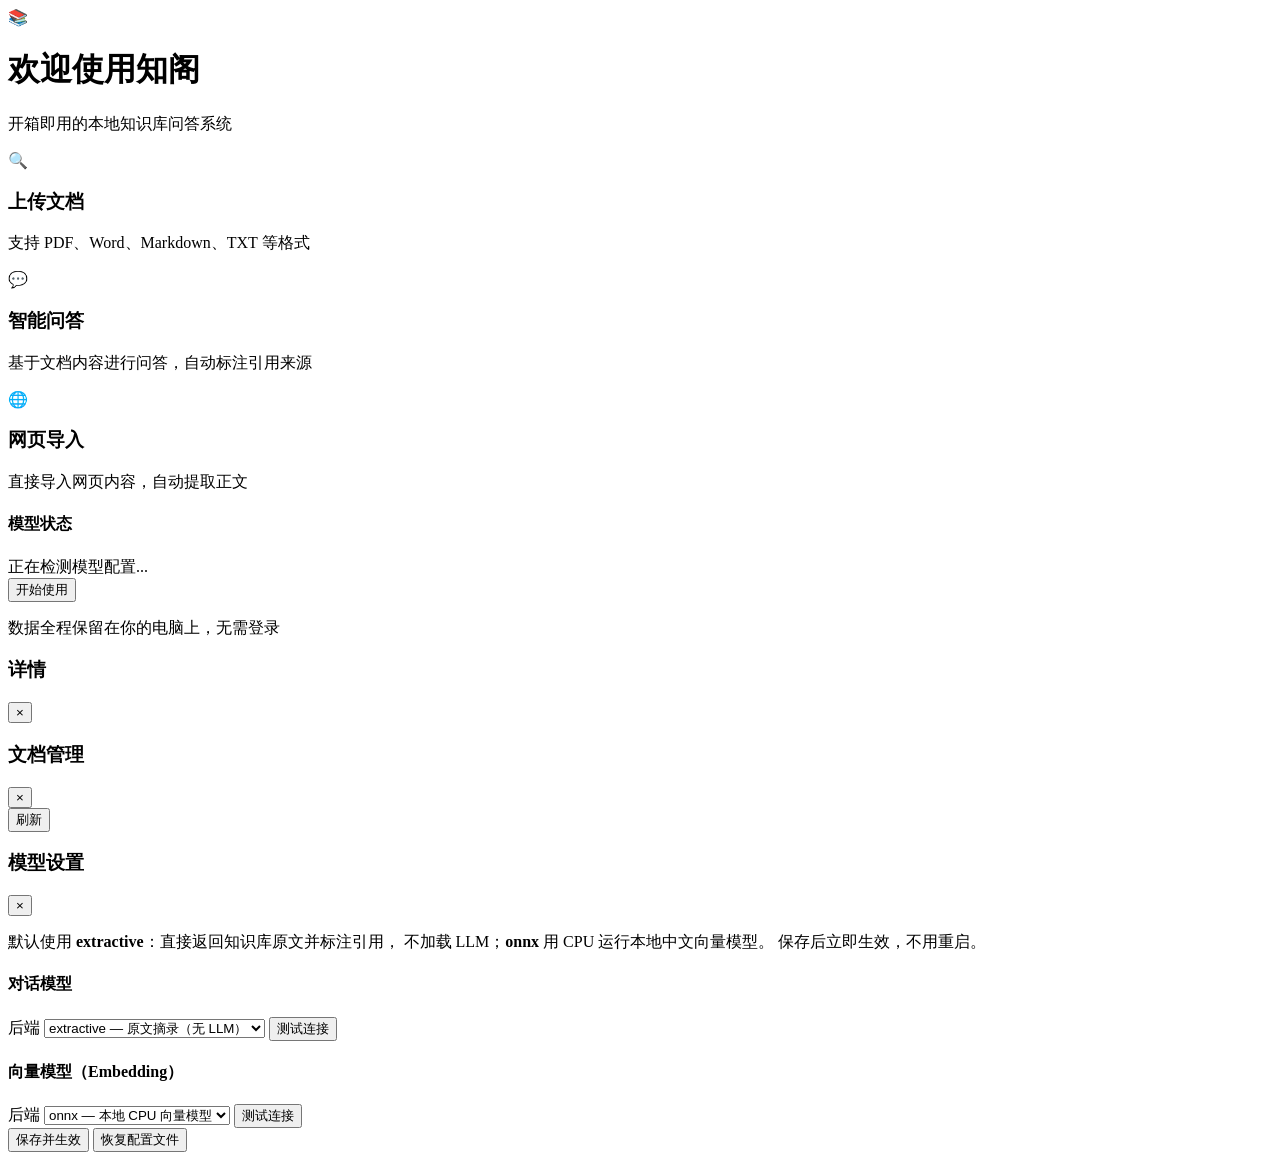
==== ui/web/index.html @ 2366ec24 "feat(ui): 顶部新增直连 LLM 开关，支持一键切换通用问答与本地知识库" ====
<!DOCTYPE html>
<html lang="zh-CN">
<head>
    <meta charset="UTF-8">
    <meta name="viewport" content="width=device-width, initial-scale=1.0">
    <title>知阁 · 本地知识库</title>
    <link rel="stylesheet" href="/css/main.css">
    <link rel="stylesheet" href="/css/shell.css">
</head>
<body>
    <div id="alert-container"></div>

    <!-- ============ 首次使用引导（仅首次显示）============ -->
    <div id="welcome-overlay" class="modal">
        <div class="modal-content welcome-modal">
            <div class="welcome-header">
                <div class="welcome-logo">📚</div>
                <h1>欢迎使用知阁</h1>
                <p class="welcome-subtitle">开箱即用的本地知识库问答系统</p>
            </div>
            
            <div class="welcome-body">
                <div class="welcome-step">
                    <div class="step-icon">🔍</div>
                    <div class="step-content">
                        <h3>上传文档</h3>
                        <p>支持 PDF、Word、Markdown、TXT 等格式</p>
                    </div>
                </div>
                <div class="welcome-step">
                    <div class="step-icon">💬</div>
                    <div class="step-content">
                        <h3>智能问答</h3>
                        <p>基于文档内容进行问答，自动标注引用来源</p>
                    </div>
                </div>
                <div class="welcome-step">
                    <div class="step-icon">🌐</div>
                    <div class="step-content">
                        <h3>网页导入</h3>
                        <p>直接导入网页内容，自动提取正文</p>
                    </div>
                </div>
                
                <div class="welcome-model-status" id="model-status-box">
                    <h4>模型状态</h4>
                    <div id="model-status-content">
                        <span class="checking">正在检测模型配置...</span>
                    </div>
                </div>
            </div>
            
            <div class="welcome-footer">
                <button id="welcome-start" class="btn btn-primary btn-block" type="button">
                    开始使用
                </button>
                <p class="welcome-hint">数据全程保留在你的电脑上，无需登录</p>
            </div>
        </div>
    </div>

    <!-- ============ 主界面 ============ -->
    <div class="app-layout" id="app-layout" hidden>
        <!-- 侧边栏 -->
        <aside class="sidebar">
            <div class="sidebar-brand">📚 <span>知阁</span></div>

            <section class="sidebar-section">
                <div class="section-head">
                    <span>知识库</span>
                    <button id="new-kb-btn" class="icon-btn" title="新建知识库" type="button">＋</button>
                </div>
                <ul id="kb-list" class="list"></ul>
            </section>

            <section class="sidebar-section grow">
                <div class="section-head">
                    <span>会话</span>
                    <button id="new-session-btn" class="icon-btn" title="新建会话" type="button">＋</button>
                </div>
                <ul id="session-list" class="list"></ul>
            </section>

            <div class="sidebar-foot">
                <button id="upload-btn" class="btn btn-secondary btn-block" type="button">上传文档</button>
                <button id="url-btn" class="btn btn-secondary btn-block" type="button">导入网页</button>
                <button id="docs-btn" class="btn btn-secondary btn-block" type="button">文档管理</button>
                <button id="settings-btn" class="btn btn-secondary btn-block" type="button">模型设置</button>
                <button id="guide-btn" class="btn btn-ghost btn-block" type="button">使用指南</button>
            </div>
        </aside>

        <!-- 主区 -->
        <main class="main">
            <header class="topbar">
                <div class="topbar-title">
                    <strong id="current-kb-name">默认知识库</strong>
                    <span id="kb-meta" class="muted small"></span>
                </div>
                <div class="topbar-actions">
                    <label class="direct-toggle" id="direct-toggle-label"
                           title="开启：直接调用大模型通用问答（跳过本地知识库检索）；关闭：本地知识库 RAG">
                        <input type="checkbox" id="direct-toggle">
                        <span class="direct-toggle-text">直连 LLM</span>
                    </label>
                    <span id="status" class="status">连接中…</span>
                </div>
            </header>

            <div id="messages" class="messages">
                <div class="empty-state" id="welcome-state">
                    <div class="icon">💬</div>
                    <p>向当前知识库提问</p>
                    <p class="muted small">在左侧切换知识库与会话；先上传文档或导入网页</p>
                </div>
            </div>

            <div class="composer">
                <input type="text" id="chat-input" placeholder="输入你的问题…" autocomplete="off">
                <button id="send-btn" class="btn btn-primary" type="button">发送</button>
            </div>
        </main>
    </div>

    <!-- 隐藏的文件选择（上传到当前知识库） -->
    <input type="file" id="file-input" multiple hidden
           accept=".pdf,.docx,.pptx,.xlsx,.csv,.html,.md,.markdown,.txt">

    <!-- 通用弹窗 -->
    <div id="modal" class="modal">
        <div class="modal-content">
            <div class="modal-header">
                <h3 id="modal-title">详情</h3>
                <button class="modal-close" type="button">&times;</button>
            </div>
            <div id="modal-body" class="modal-body"></div>
        </div>
    </div>

    <!-- 文档管理弹窗（预览 / 分块编辑） -->
    <div id="docs-modal" class="modal">
        <div class="modal-content modal-wide">
            <div class="modal-header">
                <h3>文档管理</h3>
                <button class="modal-close" type="button">&times;</button>
            </div>
            <div class="modal-body docs-body">
                <div class="docs-toolbar">
                    <span id="docs-kb-name" class="muted small"></span>
                    <button id="docs-refresh" class="btn btn-secondary btn-sm" type="button">刷新</button>
                    <button id="docs-back" class="btn btn-ghost btn-sm" type="button" hidden>← 返回文档列表</button>
                </div>
                <div id="docs-content" class="docs-content"></div>
            </div>
        </div>
    </div>

    <!-- 模型设置弹窗 -->
    <div id="settings-modal" class="modal">
        <div class="modal-content modal-wide">
            <div class="modal-header">
                <h3>模型设置</h3>
                <button class="modal-close" type="button">&times;</button>
            </div>
            <div class="modal-body">
                <p class="muted small settings-hint">
                    默认使用 <b>extractive</b>：直接返回知识库原文并标注引用，
                    不加载 LLM；<b>onnx</b> 用 CPU 运行本地中文向量模型。
                    保存后立即生效，不用重启。
                </p>

                <h4 class="form-title">对话模型</h4>
                <label class="form-label" for="llm-backend">后端</label>
                <select id="llm-backend" class="form-control">
                    <option value="extractive">extractive — 原文摘录（无 LLM）</option>
                    <option value="local">local — 本机权重</option>
                    <option value="ollama">ollama — 本机 Ollama</option>
                    <option value="openai">openai — 兼容 API</option>
                </select>
                <div id="llm-remote" class="remote-fields" hidden>
                    <label class="form-label" for="llm-base-url">base_url</label>
                    <input id="llm-base-url" class="form-control"
                           placeholder="http://localhost:11434/v1">
                    <label class="form-label" for="llm-model">模型名</label>
                    <input id="llm-model" class="form-control" placeholder="qwen3:4b-instruct-2507-q4_K_M / deepseek-chat">
                    <label class="form-label" for="llm-api-key">API Key</label>
                    <input id="llm-api-key" class="form-control" placeholder="本地服务可留空">
                </div>
                <button id="llm-test" class="btn btn-secondary btn-sm" type="button">测试连接</button>

                <h4 class="form-title">向量模型（Embedding）</h4>
                <label class="form-label" for="emb-backend">后端</label>
                <select id="emb-backend" class="form-control">
                    <option value="onnx">onnx — 本地 CPU 向量模型</option>
                    <option value="local">local — 本机权重</option>
                    <option value="ollama">ollama — 本机 Ollama</option>
                    <option value="openai">openai — 兼容 API</option>
                </select>
                <div id="emb-remote" class="remote-fields" hidden>
                    <label class="form-label" for="emb-base-url">base_url</label>
                    <input id="emb-base-url" class="form-control" placeholder="http://localhost:11434/v1">
                    <label class="form-label" for="emb-model">模型名</label>
                    <input id="emb-model" class="form-control" placeholder="nomic-embed-text / bge-m3">
                    <label class="form-label" for="emb-api-key">API Key</label>
                    <input id="emb-api-key" class="form-control" placeholder="本地服务可留空">
                </div>
                <button id="emb-test" class="btn btn-secondary btn-sm" type="button">测试连接</button>

                <div id="settings-result" class="settings-result"></div>

                <div class="form-actions">
                    <button id="settings-save" class="btn btn-primary" type="button">保存并生效</button>
                    <button id="settings-reset" class="btn btn-ghost" type="button">恢复配置文件</button>
                </div>
            </div>
        </div>
    </div>

    <script src="/js/app.js"></script>
</body>
</html>
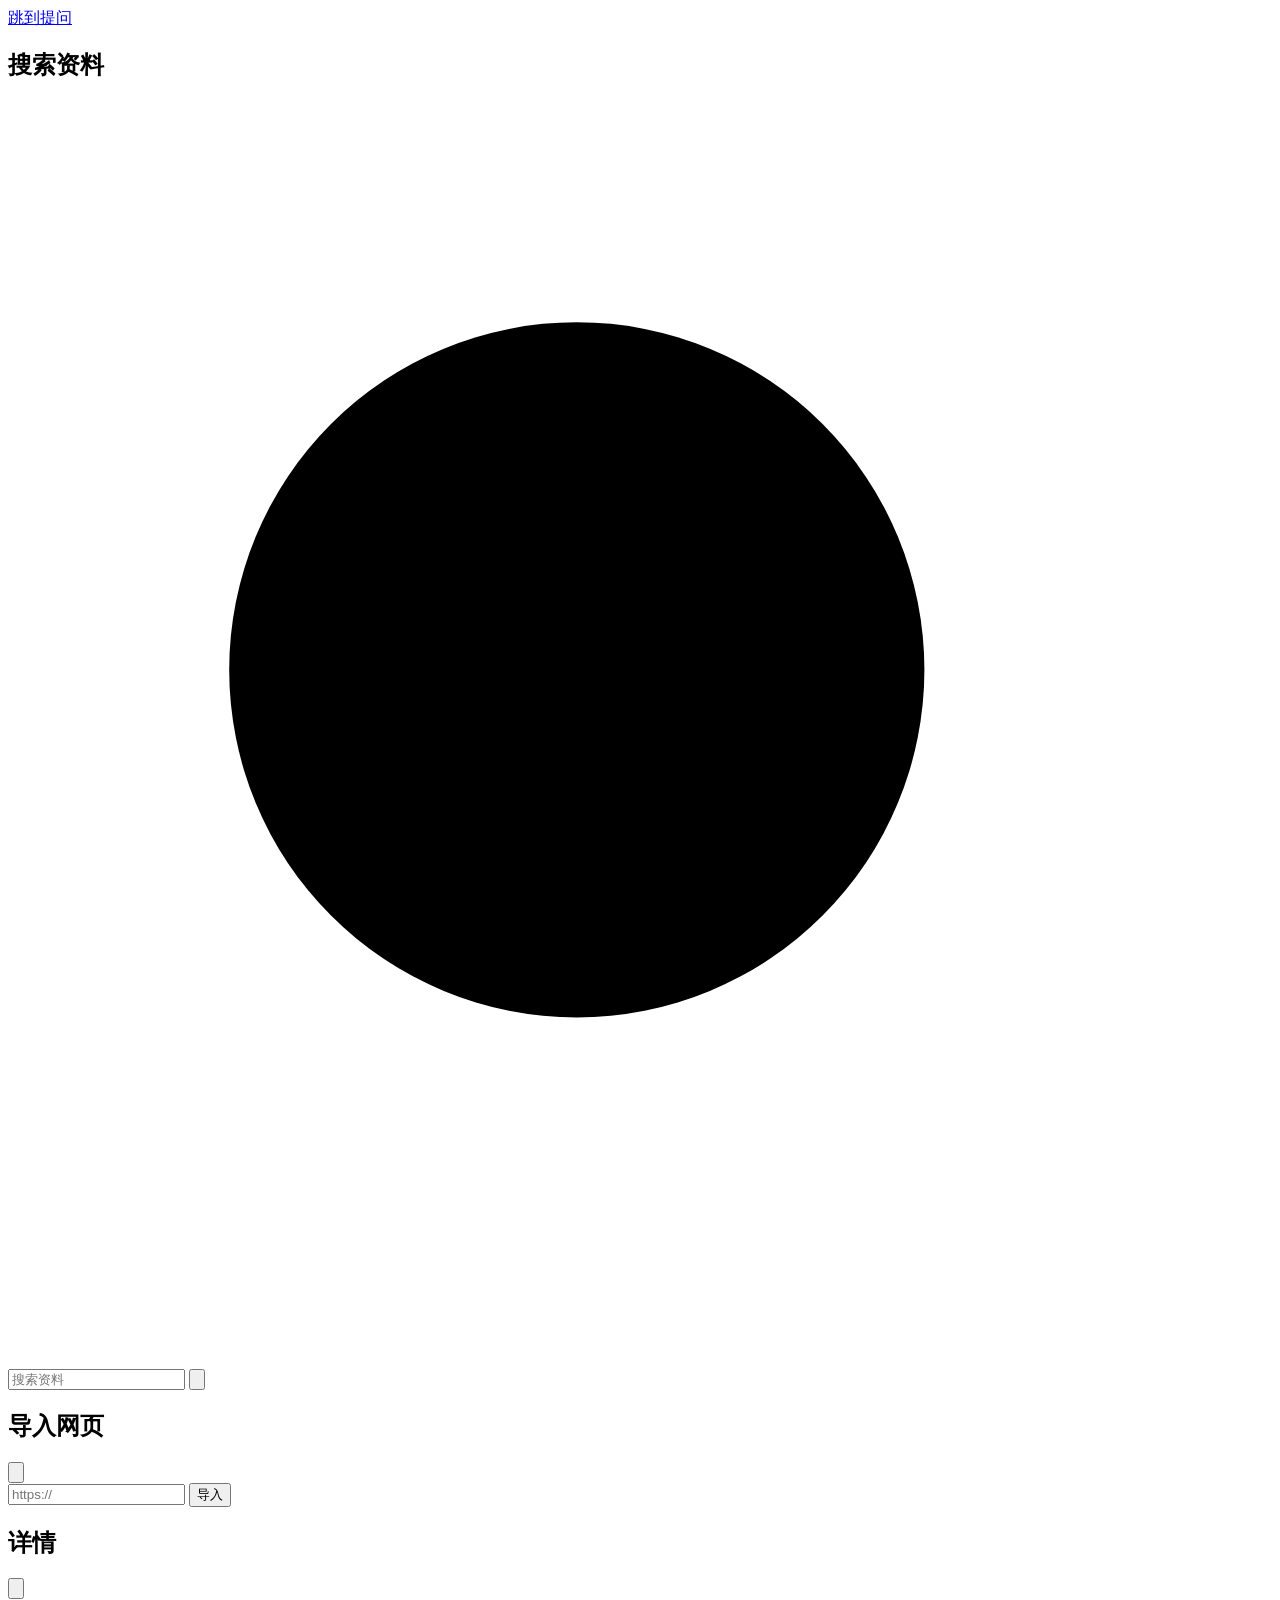
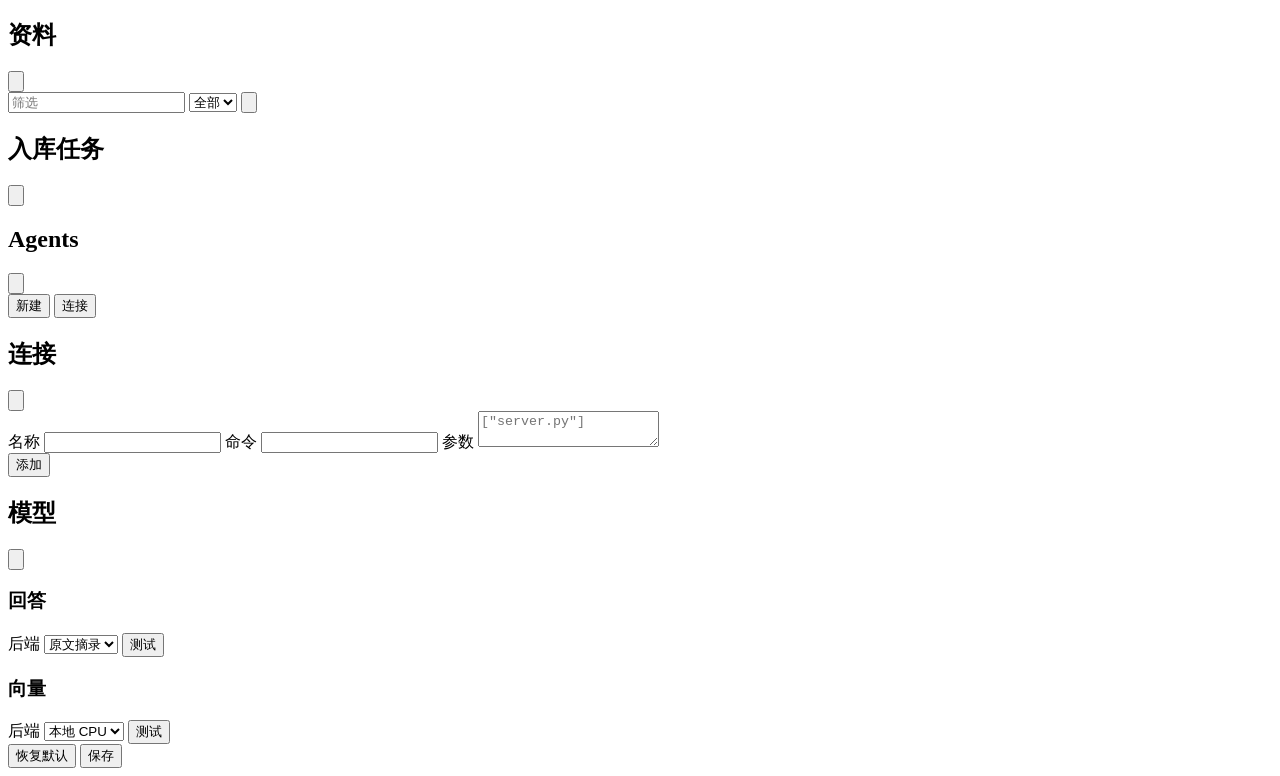
==== commit 11cf41f5: "feat(web): 重构简洁工作台并接入引用与智能体" ====
--- a/ui/web/index.html
+++ b/ui/web/index.html
@@ -3,219 +3,369 @@
 <head>
     <meta charset="UTF-8">
     <meta name="viewport" content="width=device-width, initial-scale=1.0">
-    <title>知阁 · 本地知识库</title>
+    <meta name="color-scheme" content="light dark">
+    <title>知阁</title>
     <link rel="stylesheet" href="/css/main.css">
-    <link rel="stylesheet" href="/css/shell.css">
+    <link rel="stylesheet" href="/css/shell.css?v=20261120-6">
 </head>
 <body>
-    <div id="alert-container"></div>
-
-    <!-- ============ 首次使用引导（仅首次显示）============ -->
-    <div id="welcome-overlay" class="modal">
-        <div class="modal-content welcome-modal">
-            <div class="welcome-header">
-                <div class="welcome-logo">📚</div>
-                <h1>欢迎使用知阁</h1>
-                <p class="welcome-subtitle">开箱即用的本地知识库问答系统</p>
-            </div>
-            
-            <div class="welcome-body">
-                <div class="welcome-step">
-                    <div class="step-icon">🔍</div>
-                    <div class="step-content">
-                        <h3>上传文档</h3>
-                        <p>支持 PDF、Word、Markdown、TXT 等格式</p>
-                    </div>
-                </div>
-                <div class="welcome-step">
-                    <div class="step-icon">💬</div>
-                    <div class="step-content">
-                        <h3>智能问答</h3>
-                        <p>基于文档内容进行问答，自动标注引用来源</p>
-                    </div>
-                </div>
-                <div class="welcome-step">
-                    <div class="step-icon">🌐</div>
-                    <div class="step-content">
-                        <h3>网页导入</h3>
-                        <p>直接导入网页内容，自动提取正文</p>
-                    </div>
-                </div>
-                
-                <div class="welcome-model-status" id="model-status-box">
-                    <h4>模型状态</h4>
-                    <div id="model-status-content">
-                        <span class="checking">正在检测模型配置...</span>
-                    </div>
-                </div>
-            </div>
-            
-            <div class="welcome-footer">
-                <button id="welcome-start" class="btn btn-primary btn-block" type="button">
-                    开始使用
-                </button>
-                <p class="welcome-hint">数据全程保留在你的电脑上，无需登录</p>
-            </div>
-        </div>
-    </div>
-
-    <!-- ============ 主界面 ============ -->
+    <a class="skip-link" href="#chat-input">跳到提问</a>
+    <div id="alert-container" role="status" aria-live="polite"></div>
+
     <div class="app-layout" id="app-layout" hidden>
-        <!-- 侧边栏 -->
-        <aside class="sidebar">
-            <div class="sidebar-brand">📚 <span>知阁</span></div>
-
-            <section class="sidebar-section">
-                <div class="section-head">
-                    <span>知识库</span>
-                    <button id="new-kb-btn" class="icon-btn" title="新建知识库" type="button">＋</button>
-                </div>
-                <ul id="kb-list" class="list"></ul>
-            </section>
-
-            <section class="sidebar-section grow">
-                <div class="section-head">
-                    <span>会话</span>
-                    <button id="new-session-btn" class="icon-btn" title="新建会话" type="button">＋</button>
-                </div>
-                <ul id="session-list" class="list"></ul>
-            </section>
+        <button class="sidebar-backdrop" id="sidebar-backdrop" type="button" aria-label="关闭导航"></button>
+
+        <aside class="sidebar" id="sidebar" aria-label="主要导航">
+            <div class="sidebar-head">
+                <a class="brand" href="/" aria-label="知阁">知阁</a>
+                <button class="icon-button sidebar-close" id="sidebar-close" type="button" aria-label="关闭导航">
+                    <svg viewBox="0 0 20 20" aria-hidden="true"><path d="m5 5 10 10M15 5 5 15"/></svg>
+                </button>
+            </div>
+
+            <div class="sidebar-primary">
+                <button class="new-chat-button" id="new-session-btn" type="button">
+                    <svg viewBox="0 0 20 20" aria-hidden="true"><path d="M10 4v12M4 10h12"/></svg>
+                    <span>新对话</span>
+                </button>
+                <button class="search-button" id="search-btn" type="button" aria-keyshortcuts="Control+K Meta+K">
+                    <svg viewBox="0 0 20 20" aria-hidden="true"><circle cx="9" cy="9" r="5.5"/><path d="m13 13 4 4"/></svg>
+                    <span>搜索</span>
+                    <kbd>⌘ K</kbd>
+                </button>
+            </div>
+
+            <div class="sidebar-scroll">
+                <section class="sidebar-section knowledge-section">
+                    <div class="section-head">
+                        <h2>知识库</h2>
+                        <button id="new-kb-btn" class="section-action" type="button" aria-label="新建知识库">
+                            <svg viewBox="0 0 20 20" aria-hidden="true"><path d="M10 4v12M4 10h12"/></svg>
+                        </button>
+                    </div>
+                    <ul id="kb-list" class="list"></ul>
+                </section>
+
+                <section class="sidebar-section sessions-section">
+                    <div class="section-head"><h2>对话</h2></div>
+                    <ul id="session-list" class="list"></ul>
+                </section>
+            </div>
+
+            <div class="sidebar-actions">
+                <button id="upload-btn" class="utility-button" type="button">
+                    <svg viewBox="0 0 20 20" aria-hidden="true"><path d="M10 13V3m0 0L6.5 6.5M10 3l3.5 3.5M4 12v4h12v-4"/></svg>
+                    <span>添加文档</span>
+                </button>
+                <button id="url-btn" class="utility-button" type="button">
+                    <svg viewBox="0 0 20 20" aria-hidden="true"><path d="M8.2 11.8a3.2 3.2 0 0 0 4.5 0l2-2a3.2 3.2 0 0 0-4.5-4.5l-1 1M11.8 8.2a3.2 3.2 0 0 0-4.5 0l-2 2a3.2 3.2 0 0 0 4.5 4.5l1-1"/></svg>
+                    <span>导入网页</span>
+                </button>
+            </div>
 
             <div class="sidebar-foot">
-                <button id="upload-btn" class="btn btn-secondary btn-block" type="button">上传文档</button>
-                <button id="url-btn" class="btn btn-secondary btn-block" type="button">导入网页</button>
-                <button id="docs-btn" class="btn btn-secondary btn-block" type="button">文档管理</button>
-                <button id="settings-btn" class="btn btn-secondary btn-block" type="button">模型设置</button>
-                <button id="guide-btn" class="btn btn-ghost btn-block" type="button">使用指南</button>
+                <button id="tasks-btn" class="icon-button" type="button" aria-label="入库任务" title="入库任务">
+                    <svg viewBox="0 0 20 20" aria-hidden="true"><circle cx="10" cy="10" r="7"/><path d="M10 6v4l2.6 1.7"/></svg>
+                </button>
+                <button id="docs-btn" class="icon-button" type="button" aria-label="资料" title="资料">
+                    <svg viewBox="0 0 20 20" aria-hidden="true"><path d="M5 3h7l3 3v11H5z"/><path d="M12 3v4h4M8 10h4M8 13h4"/></svg>
+                </button>
+                <span id="status" class="status" aria-live="polite">连接中</span>
+                <button id="settings-btn" class="icon-button" type="button" aria-label="模型设置" title="模型设置">
+                    <svg viewBox="0 0 20 20" aria-hidden="true"><circle cx="10" cy="10" r="2.5"/><path d="M8.7 3.6h2.6l.4 2a5.5 5.5 0 0 1 1.1.6l1.9-.9 1.3 2.2-1.5 1.4a5.7 5.7 0 0 1 0 1.3l1.5 1.4-1.3 2.2-1.9-.9a5.5 5.5 0 0 1-1.1.6l-.4 2H8.7l-.4-2a5.5 5.5 0 0 1-1.1-.6l-1.9.9L4 12.6l1.5-1.4a5.7 5.7 0 0 1 0-1.3L4 8.5l1.3-2.2 1.9.9a5.5 5.5 0 0 1 1.1-.6z"/></svg>
+                </button>
             </div>
         </aside>
 
-        <!-- 主区 -->
         <main class="main">
             <header class="topbar">
+                <button class="icon-button sidebar-open" id="sidebar-open" type="button" aria-label="打开导航">
+                    <svg viewBox="0 0 20 20" aria-hidden="true"><path d="M3 5h14M3 10h14M3 15h14"/></svg>
+                </button>
                 <div class="topbar-title">
-                    <strong id="current-kb-name">默认知识库</strong>
-                    <span id="kb-meta" class="muted small"></span>
+                    <h1 id="current-kb-name">知识库</h1>
+                    <span id="kb-meta"></span>
                 </div>
                 <div class="topbar-actions">
-                    <label class="direct-toggle" id="direct-toggle-label"
-                           title="开启：直接调用大模型通用问答（跳过本地知识库检索）；关闭：本地知识库 RAG">
-                        <input type="checkbox" id="direct-toggle">
-                        <span class="direct-toggle-text">直连 LLM</span>
-                    </label>
-                    <span id="status" class="status">连接中…</span>
+                    <button id="export-btn" class="icon-button" type="button" aria-label="导出对话" title="导出对话" disabled>
+                        <svg viewBox="0 0 20 20" aria-hidden="true"><path d="M10 3v9m0 0 3.5-3.5M10 12 6.5 8.5M4 15h12"/></svg>
+                    </button>
+                    <div class="mode-control">
+                        <button id="mode-btn" class="mode-button" type="button" aria-haspopup="menu" aria-expanded="false" aria-controls="mode-menu">
+                            <span id="mode-label">知识库</span>
+                            <svg viewBox="0 0 20 20" aria-hidden="true"><path d="m6 8 4 4 4-4"/></svg>
+                        </button>
+                        <div id="mode-menu" class="mode-menu" role="menu" hidden>
+                            <button type="button" role="menuitemradio" aria-checked="true" data-mode="knowledge">知识库</button>
+                            <button type="button" role="menuitemradio" aria-checked="false" data-mode="direct">模型</button>
+                            <button type="button" role="menuitemradio" aria-checked="false" data-mode="agent">Agents</button>
+                        </div>
+                    </div>
                 </div>
             </header>
 
-            <div id="messages" class="messages">
+            <section id="messages" class="messages" aria-label="对话内容" aria-live="polite">
                 <div class="empty-state" id="welcome-state">
-                    <div class="icon">💬</div>
-                    <p>向当前知识库提问</p>
-                    <p class="muted small">在左侧切换知识库与会话；先上传文档或导入网页</p>
-                </div>
-            </div>
-
-            <div class="composer">
-                <input type="text" id="chat-input" placeholder="输入你的问题…" autocomplete="off">
-                <button id="send-btn" class="btn btn-primary" type="button">发送</button>
-            </div>
+                    <h2>开始提问</h2>
+                    <div class="empty-actions">
+                        <button type="button" data-upload>
+                            <svg viewBox="0 0 20 20" aria-hidden="true"><path d="M10 13V3m0 0L6.5 6.5M10 3l3.5 3.5M4 12v4h12v-4"/></svg>
+                            添加文档
+                        </button>
+                        <button type="button" data-import-url>
+                            <svg viewBox="0 0 20 20" aria-hidden="true"><path d="M8.2 11.8a3.2 3.2 0 0 0 4.5 0l2-2a3.2 3.2 0 0 0-4.5-4.5l-1 1M11.8 8.2a3.2 3.2 0 0 0-4.5 0l-2 2a3.2 3.2 0 0 0 4.5 4.5l1-1"/></svg>
+                            导入网页
+                        </button>
+                        <button type="button" data-search>
+                            <svg viewBox="0 0 20 20" aria-hidden="true"><circle cx="9" cy="9" r="5.5"/><path d="m13 13 4 4"/></svg>
+                            搜索资料
+                        </button>
+                    </div>
+                </div>
+            </section>
+
+            <aside id="citation-panel" class="citation-panel" aria-labelledby="citation-title" hidden>
+                <div class="citation-head">
+                    <div class="citation-heading">
+                        <h2 id="citation-title">引用</h2>
+                        <span id="citation-source" class="citation-source"></span>
+                    </div>
+                    <button id="citation-close" class="icon-button" type="button" aria-label="关闭引用">
+                        <svg viewBox="0 0 20 20" aria-hidden="true"><path d="m5 5 10 10M15 5 5 15"/></svg>
+                    </button>
+                </div>
+                <div id="citation-content" class="citation-content"></div>
+            </aside>
+
+            <div id="drop-overlay" class="drop-overlay" aria-hidden="true">
+                <svg viewBox="0 0 20 20" aria-hidden="true"><path d="M10 13V3m0 0L6.5 6.5M10 3l3.5 3.5M4 12v4h12v-4"/></svg>
+                <span>松手添加</span>
+            </div>
+
+            <footer class="composer-shell">
+                <div id="ingest-status" class="ingest-status" role="status" aria-live="polite" hidden>
+                    <span id="ingest-status-text"></span>
+                    <progress id="ingest-progress" max="100" value="0"></progress>
+                </div>
+                <form class="composer" id="composer">
+                    <button class="composer-action" type="button" data-upload aria-label="添加文档" title="添加文档">
+                        <svg viewBox="0 0 20 20" aria-hidden="true"><path d="M10 4v12M4 10h12"/></svg>
+                    </button>
+                    <textarea id="chat-input" rows="1" placeholder="提问" aria-label="提问"></textarea>
+                    <button id="send-btn" class="send-button" type="submit" aria-label="发送">
+                        <svg viewBox="0 0 20 20" aria-hidden="true"><path d="M4 10h11m-4-4 4 4-4 4"/></svg>
+                    </button>
+                    <button id="stop-btn" class="send-button stop-button" type="button" aria-label="停止" hidden>
+                        <svg viewBox="0 0 20 20" aria-hidden="true"><rect x="6" y="6" width="8" height="8" rx="1"/></svg>
+                    </button>
+                </form>
+            </footer>
         </main>
     </div>
 
-    <!-- 隐藏的文件选择（上传到当前知识库） -->
     <input type="file" id="file-input" multiple hidden
-           accept=".pdf,.docx,.pptx,.xlsx,.csv,.html,.md,.markdown,.txt">
-
-    <!-- 通用弹窗 -->
-    <div id="modal" class="modal">
+           accept=".pdf,.docx,.pptx,.xlsx,.csv,.html,.md,.markdown,.txt,.jpg,.jpeg,.png,.bmp,.tif,.tiff,.webp">
+
+    <div id="search-modal" class="modal command-modal" role="dialog" aria-modal="true" aria-labelledby="search-title">
+        <div class="modal-content command-content">
+            <h2 id="search-title" class="sr-only">搜索资料</h2>
+            <div class="command-input-row">
+                <svg viewBox="0 0 20 20" aria-hidden="true"><circle cx="9" cy="9" r="5.5"/><path d="m13 13 4 4"/></svg>
+                <input id="search-input" type="search" placeholder="搜索资料" autocomplete="off" aria-label="搜索资料">
+                <button class="modal-close icon-button" type="button" aria-label="关闭搜索">
+                    <svg viewBox="0 0 20 20" aria-hidden="true"><path d="m5 5 10 10M15 5 5 15"/></svg>
+                </button>
+            </div>
+            <div id="search-results" class="command-results" aria-live="polite"></div>
+        </div>
+    </div>
+
+    <div id="import-modal" class="modal" role="dialog" aria-modal="true" aria-labelledby="import-title">
+        <div class="modal-content compact-modal">
+            <div class="modal-header">
+                <h2 id="import-title">导入网页</h2>
+                <button class="modal-close icon-button" type="button" aria-label="关闭">
+                    <svg viewBox="0 0 20 20" aria-hidden="true"><path d="m5 5 10 10M15 5 5 15"/></svg>
+                </button>
+            </div>
+            <form id="import-form" class="stack-form">
+                <input id="import-url-input" class="form-control" type="url" inputmode="url" placeholder="https://" aria-label="网页地址" required>
+                <button id="import-url-submit" class="btn btn-primary" type="submit">导入</button>
+            </form>
+        </div>
+    </div>
+
+    <div id="modal" class="modal" role="dialog" aria-modal="true" aria-labelledby="modal-title">
         <div class="modal-content">
             <div class="modal-header">
-                <h3 id="modal-title">详情</h3>
-                <button class="modal-close" type="button">&times;</button>
+                <h2 id="modal-title">详情</h2>
+                <button class="modal-close icon-button" type="button" aria-label="关闭">
+                    <svg viewBox="0 0 20 20" aria-hidden="true"><path d="m5 5 10 10M15 5 5 15"/></svg>
+                </button>
             </div>
             <div id="modal-body" class="modal-body"></div>
         </div>
     </div>
 
-    <!-- 文档管理弹窗（预览 / 分块编辑） -->
-    <div id="docs-modal" class="modal">
+    <div id="docs-modal" class="modal" role="dialog" aria-modal="true" aria-labelledby="docs-title">
+        <div class="modal-content modal-wide docs-modal-content">
+            <div class="modal-header">
+                <div>
+                    <h2 id="docs-title">资料</h2>
+                    <span id="docs-kb-name" class="modal-subtitle"></span>
+                </div>
+                <button class="modal-close icon-button" type="button" aria-label="关闭">
+                    <svg viewBox="0 0 20 20" aria-hidden="true"><path d="m5 5 10 10M15 5 5 15"/></svg>
+                </button>
+            </div>
+            <div class="docs-toolbar">
+                <input id="docs-filter" class="form-control" type="search" placeholder="筛选" aria-label="筛选资料">
+                <select id="docs-source-filter" class="form-control docs-source-filter" aria-label="来源类型">
+                    <option value="">全部</option>
+                    <option value="file">文件</option>
+                    <option value="web">网页</option>
+                </select>
+                <button id="docs-back" class="btn btn-ghost btn-sm" type="button" hidden>返回</button>
+                <button id="docs-refresh" class="icon-button" type="button" aria-label="刷新资料" title="刷新">
+                    <svg viewBox="0 0 20 20" aria-hidden="true"><path d="M16 10a6 6 0 1 1-1.8-4.2M16 3v4h-4"/></svg>
+                </button>
+            </div>
+            <div id="docs-content" class="docs-content"></div>
+        </div>
+    </div>
+
+    <div id="tasks-modal" class="modal" role="dialog" aria-modal="true" aria-labelledby="tasks-title">
+        <div class="modal-content modal-wide tasks-modal-content">
+            <div class="modal-header">
+                <h2 id="tasks-title">入库任务</h2>
+                <button class="modal-close icon-button" type="button" aria-label="关闭">
+                    <svg viewBox="0 0 20 20" aria-hidden="true"><path d="m5 5 10 10M15 5 5 15"/></svg>
+                </button>
+            </div>
+            <div id="tasks-content" class="tasks-content" aria-live="polite"></div>
+        </div>
+    </div>
+
+    <div id="agents-modal" class="modal" role="dialog" aria-modal="true" aria-labelledby="agents-title">
+        <div class="modal-content modal-wide agents-modal-content">
+            <div class="modal-header">
+                <h2 id="agents-title">Agents</h2>
+                <button class="modal-close icon-button" type="button" aria-label="关闭">
+                    <svg viewBox="0 0 20 20" aria-hidden="true"><path d="m5 5 10 10M15 5 5 15"/></svg>
+                </button>
+            </div>
+            <div id="agents-list-view">
+                <div class="agents-toolbar">
+                    <button id="agent-new" class="btn btn-primary btn-sm" type="button">新建</button>
+                    <button id="mcp-open" class="btn btn-ghost btn-sm" type="button">连接</button>
+                </div>
+                <div id="agents-list" class="agents-list" aria-live="polite"></div>
+            </div>
+            <form id="agent-form" class="stack-form agent-form" hidden>
+                <input id="agent-id" type="hidden">
+                <label class="form-label" for="agent-name">名称</label>
+                <input id="agent-name" class="form-control" maxlength="80" required>
+                <label class="form-label" for="agent-kb">知识库</label>
+                <select id="agent-kb" class="form-control" required></select>
+                <label class="form-label" for="agent-instructions">工作说明</label>
+                <textarea id="agent-instructions" class="form-control" rows="4" maxlength="4000"></textarea>
+                <fieldset class="agent-tools-fieldset">
+                    <legend>工具</legend>
+                    <div id="agent-tools" class="agent-tools"></div>
+                </fieldset>
+                <div id="agent-form-result" class="settings-result" aria-live="polite"></div>
+                <div class="form-actions agent-form-actions">
+                    <button id="agent-delete" class="btn btn-ghost agent-delete" type="button" hidden>删除</button>
+                    <span class="form-spacer"></span>
+                    <button id="agent-cancel" class="btn btn-ghost" type="button">取消</button>
+                    <button id="agent-save" class="btn btn-primary" type="submit">保存</button>
+                </div>
+            </form>
+        </div>
+    </div>
+
+    <div id="mcp-modal" class="modal" role="dialog" aria-modal="true" aria-labelledby="mcp-title">
+        <div class="modal-content modal-wide mcp-modal-content">
+            <div class="modal-header">
+                <h2 id="mcp-title">连接</h2>
+                <button class="modal-close icon-button" type="button" aria-label="关闭">
+                    <svg viewBox="0 0 20 20" aria-hidden="true"><path d="m5 5 10 10M15 5 5 15"/></svg>
+                </button>
+            </div>
+            <div id="mcp-servers-list" class="mcp-servers-list" aria-live="polite"></div>
+            <form id="mcp-form" class="stack-form mcp-form">
+                <label class="form-label" for="mcp-name">名称</label>
+                <input id="mcp-name" class="form-control" maxlength="80" required>
+                <label class="form-label" for="mcp-command">命令</label>
+                <input id="mcp-command" class="form-control" maxlength="512" required>
+                <label class="form-label" for="mcp-args">参数</label>
+                <textarea id="mcp-args" class="form-control" rows="2" placeholder="[&quot;server.py&quot;]"></textarea>
+                <div id="mcp-form-result" class="settings-result" aria-live="polite"></div>
+                <div class="form-actions">
+                    <button class="btn btn-primary" type="submit">添加</button>
+                </div>
+            </form>
+        </div>
+    </div>
+
+    <div id="settings-modal" class="modal" role="dialog" aria-modal="true" aria-labelledby="settings-title">
         <div class="modal-content modal-wide">
             <div class="modal-header">
-                <h3>文档管理</h3>
-                <button class="modal-close" type="button">&times;</button>
-            </div>
-            <div class="modal-body docs-body">
-                <div class="docs-toolbar">
-                    <span id="docs-kb-name" class="muted small"></span>
-                    <button id="docs-refresh" class="btn btn-secondary btn-sm" type="button">刷新</button>
-                    <button id="docs-back" class="btn btn-ghost btn-sm" type="button" hidden>← 返回文档列表</button>
-                </div>
-                <div id="docs-content" class="docs-content"></div>
-            </div>
-        </div>
-    </div>
-
-    <!-- 模型设置弹窗 -->
-    <div id="settings-modal" class="modal">
-        <div class="modal-content modal-wide">
-            <div class="modal-header">
-                <h3>模型设置</h3>
-                <button class="modal-close" type="button">&times;</button>
-            </div>
-            <div class="modal-body">
-                <p class="muted small settings-hint">
-                    默认使用 <b>extractive</b>：直接返回知识库原文并标注引用，
-                    不加载 LLM；<b>onnx</b> 用 CPU 运行本地中文向量模型。
-                    保存后立即生效，不用重启。
-                </p>
-
-                <h4 class="form-title">对话模型</h4>
-                <label class="form-label" for="llm-backend">后端</label>
-                <select id="llm-backend" class="form-control">
-                    <option value="extractive">extractive — 原文摘录（无 LLM）</option>
-                    <option value="local">local — 本机权重</option>
-                    <option value="ollama">ollama — 本机 Ollama</option>
-                    <option value="openai">openai — 兼容 API</option>
-                </select>
-                <div id="llm-remote" class="remote-fields" hidden>
-                    <label class="form-label" for="llm-base-url">base_url</label>
-                    <input id="llm-base-url" class="form-control"
-                           placeholder="http://localhost:11434/v1">
-                    <label class="form-label" for="llm-model">模型名</label>
-                    <input id="llm-model" class="form-control" placeholder="qwen3:4b-instruct-2507-q4_K_M / deepseek-chat">
-                    <label class="form-label" for="llm-api-key">API Key</label>
-                    <input id="llm-api-key" class="form-control" placeholder="本地服务可留空">
-                </div>
-                <button id="llm-test" class="btn btn-secondary btn-sm" type="button">测试连接</button>
-
-                <h4 class="form-title">向量模型（Embedding）</h4>
-                <label class="form-label" for="emb-backend">后端</label>
-                <select id="emb-backend" class="form-control">
-                    <option value="onnx">onnx — 本地 CPU 向量模型</option>
-                    <option value="local">local — 本机权重</option>
-                    <option value="ollama">ollama — 本机 Ollama</option>
-                    <option value="openai">openai — 兼容 API</option>
-                </select>
-                <div id="emb-remote" class="remote-fields" hidden>
-                    <label class="form-label" for="emb-base-url">base_url</label>
-                    <input id="emb-base-url" class="form-control" placeholder="http://localhost:11434/v1">
-                    <label class="form-label" for="emb-model">模型名</label>
-                    <input id="emb-model" class="form-control" placeholder="nomic-embed-text / bge-m3">
-                    <label class="form-label" for="emb-api-key">API Key</label>
-                    <input id="emb-api-key" class="form-control" placeholder="本地服务可留空">
-                </div>
-                <button id="emb-test" class="btn btn-secondary btn-sm" type="button">测试连接</button>
-
-                <div id="settings-result" class="settings-result"></div>
-
+                <h2 id="settings-title">模型</h2>
+                <button class="modal-close icon-button" type="button" aria-label="关闭">
+                    <svg viewBox="0 0 20 20" aria-hidden="true"><path d="m5 5 10 10M15 5 5 15"/></svg>
+                </button>
+            </div>
+            <div class="modal-body settings-body">
+                <section class="settings-section">
+                    <h3>回答</h3>
+                    <label class="form-label" for="llm-backend">后端</label>
+                    <select id="llm-backend" class="form-control">
+                        <option value="extractive">原文摘录</option>
+                        <option value="local">本机权重</option>
+                        <option value="ollama">Ollama</option>
+                        <option value="openai">兼容 API</option>
+                    </select>
+                    <div id="llm-remote" class="remote-fields" hidden>
+                        <label class="form-label" for="llm-base-url">地址</label>
+                        <input id="llm-base-url" class="form-control" placeholder="http://localhost:11434/v1">
+                        <label class="form-label" for="llm-model">模型</label>
+                        <input id="llm-model" class="form-control" placeholder="deepseek-chat">
+                        <label class="form-label" for="llm-api-key">密钥</label>
+                        <input id="llm-api-key" class="form-control" type="password" placeholder="可选">
+                    </div>
+                    <button id="llm-test" class="btn btn-secondary btn-sm" type="button">测试</button>
+                </section>
+
+                <section class="settings-section">
+                    <h3>向量</h3>
+                    <label class="form-label" for="emb-backend">后端</label>
+                    <select id="emb-backend" class="form-control">
+                        <option value="onnx">本地 CPU</option>
+                        <option value="local">本机权重</option>
+                        <option value="ollama">Ollama</option>
+                        <option value="openai">兼容 API</option>
+                    </select>
+                    <div id="emb-remote" class="remote-fields" hidden>
+                        <label class="form-label" for="emb-base-url">地址</label>
+                        <input id="emb-base-url" class="form-control" placeholder="http://localhost:11434/v1">
+                        <label class="form-label" for="emb-model">模型</label>
+                        <input id="emb-model" class="form-control" placeholder="bge-m3">
+                        <label class="form-label" for="emb-api-key">密钥</label>
+                        <input id="emb-api-key" class="form-control" type="password" placeholder="可选">
+                    </div>
+                    <button id="emb-test" class="btn btn-secondary btn-sm" type="button">测试</button>
+                </section>
+
+                <div id="settings-result" class="settings-result" aria-live="polite"></div>
                 <div class="form-actions">
-                    <button id="settings-save" class="btn btn-primary" type="button">保存并生效</button>
-                    <button id="settings-reset" class="btn btn-ghost" type="button">恢复配置文件</button>
-                </div>
-            </div>
-        </div>
-    </div>
-
-    <script src="/js/app.js"></script>
+                    <button id="settings-reset" class="btn btn-ghost" type="button">恢复默认</button>
+                    <button id="settings-save" class="btn btn-primary" type="button">保存</button>
+                </div>
+            </div>
+        </div>
+    </div>
+
+    <script src="/js/app.js?v=20261120-6"></script>
 </body>
 </html>
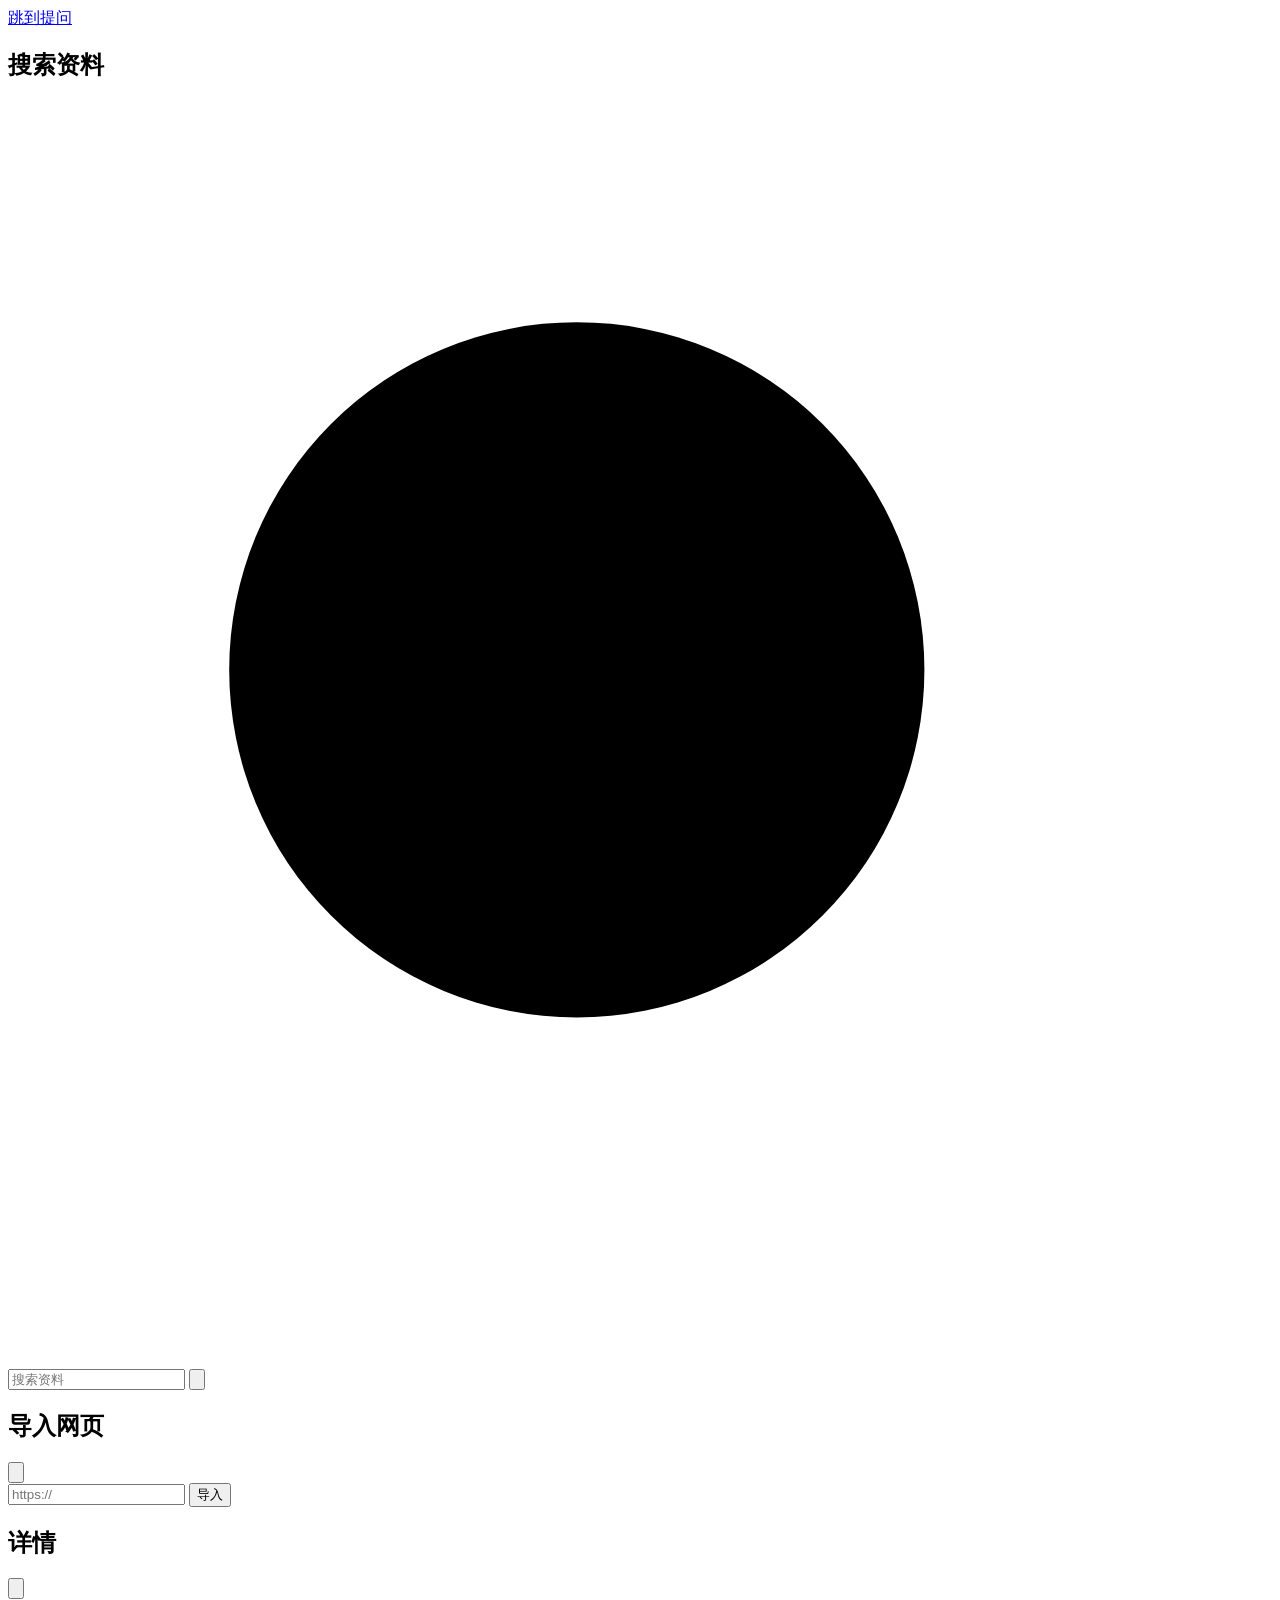
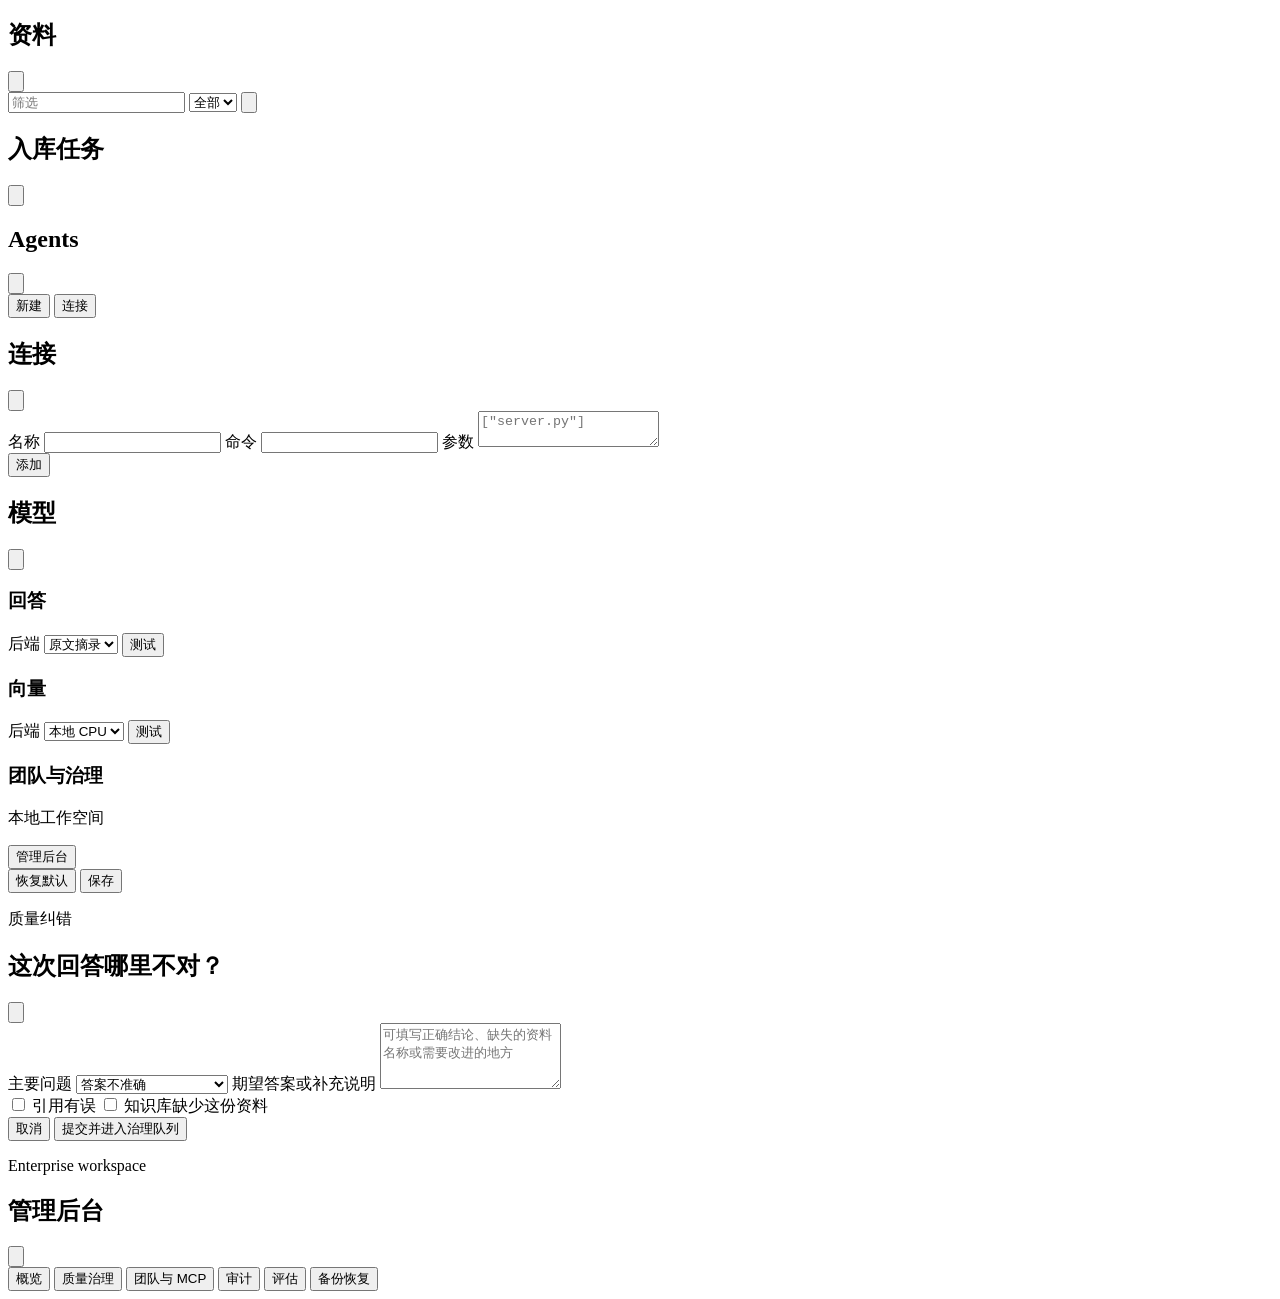
==== commit 1942262c: "feat(web): 重构首屏能力地图与管理体验" ====
--- a/ui/web/index.html
+++ b/ui/web/index.html
@@ -6,11 +6,44 @@
     <meta name="color-scheme" content="light dark">
     <title>知阁</title>
     <link rel="stylesheet" href="/css/main.css">
-    <link rel="stylesheet" href="/css/shell.css?v=20261120-6">
+    <link rel="stylesheet" href="/css/shell.css?v=20261123-5">
 </head>
 <body>
     <a class="skip-link" href="#chat-input">跳到提问</a>
     <div id="alert-container" role="status" aria-live="polite"></div>
+
+    <section id="auth-gate" class="auth-gate" aria-labelledby="auth-title" hidden>
+        <div class="auth-atmosphere" aria-hidden="true"></div>
+        <div class="auth-card">
+            <div class="auth-brand"><span class="auth-mark">知</span><span>知阁</span></div>
+            <p class="auth-eyebrow">企业知识可信问答</p>
+            <h1 id="auth-title">登录你的工作空间</h1>
+            <p class="auth-lead">答案附出处，资料不足会明确拒答。</p>
+            <form id="auth-login-form" class="stack-form auth-form" hidden>
+                <label class="form-label" for="auth-login">账号或邮箱</label>
+                <input id="auth-login" class="form-control" autocomplete="username" required>
+                <label class="form-label" for="auth-password">密码</label>
+                <input id="auth-password" class="form-control" type="password" autocomplete="current-password" required>
+                <div id="auth-login-result" class="settings-result" aria-live="polite"></div>
+                <button class="btn btn-primary auth-submit" type="submit">进入知识库</button>
+            </form>
+            <form id="auth-bootstrap-form" class="stack-form auth-form" hidden>
+                <p class="auth-note">首次启用团队模式，请创建管理员。系统会接管现有本地知识库。</p>
+                <label class="form-label" for="auth-bootstrap-name">管理员名称</label>
+                <input id="auth-bootstrap-name" class="form-control" minlength="2" maxlength="50" autocomplete="username" required>
+                <label class="form-label" for="auth-bootstrap-email">邮箱</label>
+                <input id="auth-bootstrap-email" class="form-control" type="email" autocomplete="email" required>
+                <label class="form-label" for="auth-bootstrap-password">密码</label>
+                <input id="auth-bootstrap-password" class="form-control" type="password" minlength="8" autocomplete="new-password" required>
+                <div id="auth-bootstrap-token-row" hidden>
+                    <label class="form-label" for="auth-bootstrap-token">初始化令牌</label>
+                    <input id="auth-bootstrap-token" class="form-control" autocomplete="one-time-code">
+                </div>
+                <div id="auth-bootstrap-result" class="settings-result" aria-live="polite"></div>
+                <button class="btn btn-primary auth-submit" type="submit">初始化并进入</button>
+            </form>
+        </div>
+    </section>
 
     <div class="app-layout" id="app-layout" hidden>
         <button class="sidebar-backdrop" id="sidebar-backdrop" type="button" aria-label="关闭导航"></button>
@@ -105,21 +138,63 @@
             </header>
 
             <section id="messages" class="messages" aria-label="对话内容" aria-live="polite">
-                <div class="empty-state" id="welcome-state">
-                    <h2>开始提问</h2>
-                    <div class="empty-actions">
-                        <button type="button" data-upload>
-                            <svg viewBox="0 0 20 20" aria-hidden="true"><path d="M10 13V3m0 0L6.5 6.5M10 3l3.5 3.5M4 12v4h12v-4"/></svg>
-                            添加文档
-                        </button>
-                        <button type="button" data-import-url>
-                            <svg viewBox="0 0 20 20" aria-hidden="true"><path d="M8.2 11.8a3.2 3.2 0 0 0 4.5 0l2-2a3.2 3.2 0 0 0-4.5-4.5l-1 1M11.8 8.2a3.2 3.2 0 0 0-4.5 0l-2 2a3.2 3.2 0 0 0 4.5 4.5l1-1"/></svg>
-                            导入网页
-                        </button>
-                        <button type="button" data-search>
-                            <svg viewBox="0 0 20 20" aria-hidden="true"><circle cx="9" cy="9" r="5.5"/><path d="m13 13 4 4"/></svg>
-                            搜索资料
-                        </button>
+                <div class="empty-state welcome-overview" id="welcome-state">
+                    <section class="welcome-hero" aria-labelledby="welcome-title">
+                        <div class="welcome-copy">
+                            <p class="welcome-eyebrow">企业知识库问答</p>
+                            <h2 id="welcome-title">公司资料，问一句就有答案</h2>
+                            <p class="welcome-lead">制度、合同、产品与运营资料都能问。关键结论附原文出处，资料不足时直接拒答。</p>
+                            <div class="welcome-scopes" aria-label="适用场景">
+                                <span>制度流程</span><span>合同审批</span><span>产品知识</span><span>团队协作</span>
+                            </div>
+                        </div>
+                        <div class="welcome-start">
+                            <button class="welcome-primary" type="button" data-demo-experience>
+                                <span>看一次真实问答</span>
+                                <small>自动载入四篇示例资料</small>
+                            </button>
+                            <button class="welcome-upload" type="button" data-upload>
+                                <span>换成我的资料</span>
+                                <small>PDF · Word · Excel · 网页</small>
+                            </button>
+                        </div>
+                    </section>
+                    <section class="welcome-question-section" aria-labelledby="welcome-examples-title">
+                        <div class="welcome-section-head">
+                            <div><h3 id="welcome-examples-title">可以这样问</h3><p>点一个问题，直接看回答和依据</p></div>
+                            <span>4 种能力</span>
+                        </div>
+                        <div class="welcome-question-grid">
+                            <button class="welcome-question" type="button" data-sample-question="2026 版制度下，一线城市住宿标准和报销时限分别是什么？">
+                                <span class="welcome-question-top"><span class="welcome-question-label">制度与流程</span><span class="welcome-question-try">试问</span></span>
+                                <strong>查清具体标准和时限</strong>
+                                <span class="welcome-question-prompt">2026 版制度下，一线城市住宿标准和报销时限分别是什么？</span>
+                                <small>定位到制度条款并附原文</small>
+                            </button>
+                            <button class="welcome-question" type="button" data-sample-question="超过 50 万元的合同需要哪些角色审批？">
+                                <span class="welcome-question-top"><span class="welcome-question-label">合同与审批</span><span class="welcome-question-try">试问</span></span>
+                                <strong>确认多级审批责任</strong>
+                                <span class="welcome-question-prompt">超过 50 万元的合同需要哪些角色审批？</span>
+                                <small>汇总审批角色并标注依据</small>
+                            </button>
+                            <button class="welcome-question" type="button" data-sample-question="知阁如何让回答可追溯？">
+                                <span class="welcome-question-top"><span class="welcome-question-label">产品与安全</span><span class="welcome-question-try">试问</span></span>
+                                <strong>看懂系统如何保证可信</strong>
+                                <span class="welcome-question-prompt">知阁如何让回答可追溯？</span>
+                                <small>从产品机制资料中提取答案</small>
+                            </button>
+                            <button class="welcome-question is-boundary" type="button" data-sample-question="公司年会的抽奖一等奖是什么？">
+                                <span class="welcome-question-top"><span class="welcome-question-label">可信边界</span><span class="welcome-question-try">试问</span></span>
+                                <strong>没有资料时明确拒答</strong>
+                                <span class="welcome-question-prompt">公司年会的抽奖一等奖是什么？</span>
+                                <small>验证系统不会编造答案</small>
+                            </button>
+                        </div>
+                    </section>
+                    <div class="welcome-proof" aria-label="产品能力概览">
+                        <span><strong>答案可核验</strong>点击引用回到原文</span>
+                        <span><strong>边界可感知</strong>没有依据就明确拒答</span>
+                        <span><strong>越用越准确</strong>差评进入评估与治理</span>
                     </div>
                 </div>
             </section>
@@ -151,7 +226,7 @@
                     <button class="composer-action" type="button" data-upload aria-label="添加文档" title="添加文档">
                         <svg viewBox="0 0 20 20" aria-hidden="true"><path d="M10 4v12M4 10h12"/></svg>
                     </button>
-                    <textarea id="chat-input" rows="1" placeholder="提问" aria-label="提问"></textarea>
+                    <textarea id="chat-input" rows="1" placeholder="问制度、合同或产品资料" aria-label="提问"></textarea>
                     <button id="send-btn" class="send-button" type="submit" aria-label="发送">
                         <svg viewBox="0 0 20 20" aria-hidden="true"><path d="M4 10h11m-4-4 4 4-4 4"/></svg>
                     </button>
@@ -357,6 +432,15 @@
                     <button id="emb-test" class="btn btn-secondary btn-sm" type="button">测试</button>
                 </section>
 
+                <section class="settings-section governance-section">
+                    <h3>团队与治理</h3>
+                    <p id="account-summary" class="settings-hint">本地工作空间</p>
+                    <div class="settings-action-row">
+                        <button id="admin-open" class="btn btn-secondary btn-sm" type="button">管理后台</button>
+                        <button id="team-logout" class="btn btn-ghost btn-sm" type="button" hidden>退出登录</button>
+                    </div>
+                </section>
+
                 <div id="settings-result" class="settings-result" aria-live="polite"></div>
                 <div class="form-actions">
                     <button id="settings-reset" class="btn btn-ghost" type="button">恢复默认</button>
@@ -366,6 +450,67 @@
         </div>
     </div>
 
-    <script src="/js/app.js?v=20261120-6"></script>
+    <div id="feedback-modal" class="modal" role="dialog" aria-modal="true" aria-labelledby="feedback-title">
+        <div class="modal-content feedback-modal-content">
+            <div class="modal-header">
+                <div>
+                    <p class="modal-kicker">质量纠错</p>
+                    <h2 id="feedback-title">这次回答哪里不对？</h2>
+                </div>
+                <button class="modal-close icon-button" type="button" aria-label="关闭">
+                    <svg viewBox="0 0 20 20" aria-hidden="true"><path d="m5 5 10 10M15 5 5 15"/></svg>
+                </button>
+            </div>
+            <form id="feedback-form" class="stack-form">
+                <label class="form-label" for="feedback-type">主要问题</label>
+                <select id="feedback-type" class="form-control">
+                    <option value="answer_error">答案不准确</option>
+                    <option value="missing_source">知识库缺少资料</option>
+                    <option value="retrieval">资料存在但没有检索到</option>
+                    <option value="citation">引用与原文不匹配</option>
+                    <option value="incomplete">答案不完整</option>
+                    <option value="other">其他</option>
+                </select>
+                <label class="form-label" for="feedback-correction">期望答案或补充说明</label>
+                <textarea id="feedback-correction" class="form-control" rows="4" maxlength="8000" placeholder="可填写正确结论、缺失的资料名称或需要改进的地方"></textarea>
+                <div class="feedback-checks">
+                    <label><input id="feedback-citation" type="checkbox"> 引用有误</label>
+                    <label><input id="feedback-missing" type="checkbox"> 知识库缺少这份资料</label>
+                </div>
+                <div id="feedback-result" class="settings-result" aria-live="polite"></div>
+                <div class="form-actions">
+                    <button class="btn btn-ghost" type="button" data-modal-cancel>取消</button>
+                    <button id="feedback-submit" class="btn btn-primary" type="submit">提交并进入治理队列</button>
+                </div>
+            </form>
+        </div>
+    </div>
+
+    <div id="admin-modal" class="modal" role="dialog" aria-modal="true" aria-labelledby="admin-title">
+        <div class="modal-content modal-wide admin-modal-content">
+            <div class="modal-header admin-header">
+                <div>
+                    <p class="modal-kicker">Enterprise workspace</p>
+                    <h2 id="admin-title">管理后台</h2>
+                </div>
+                <button class="modal-close icon-button" type="button" aria-label="关闭">
+                    <svg viewBox="0 0 20 20" aria-hidden="true"><path d="m5 5 10 10M15 5 5 15"/></svg>
+                </button>
+            </div>
+            <div class="admin-shell">
+                <nav id="admin-tabs" class="admin-tabs" aria-label="管理分类">
+                    <button type="button" data-admin-tab="overview" aria-selected="true">概览</button>
+                    <button type="button" data-admin-tab="quality">质量治理</button>
+                    <button type="button" data-admin-tab="team">团队与 MCP</button>
+                    <button type="button" data-admin-tab="audit">审计</button>
+                    <button type="button" data-admin-tab="eval">评估</button>
+                    <button type="button" data-admin-tab="backup">备份恢复</button>
+                </nav>
+                <div id="admin-content" class="admin-content" aria-live="polite"></div>
+            </div>
+        </div>
+    </div>
+
+    <script src="/js/app.js?v=20261123-5"></script>
 </body>
 </html>
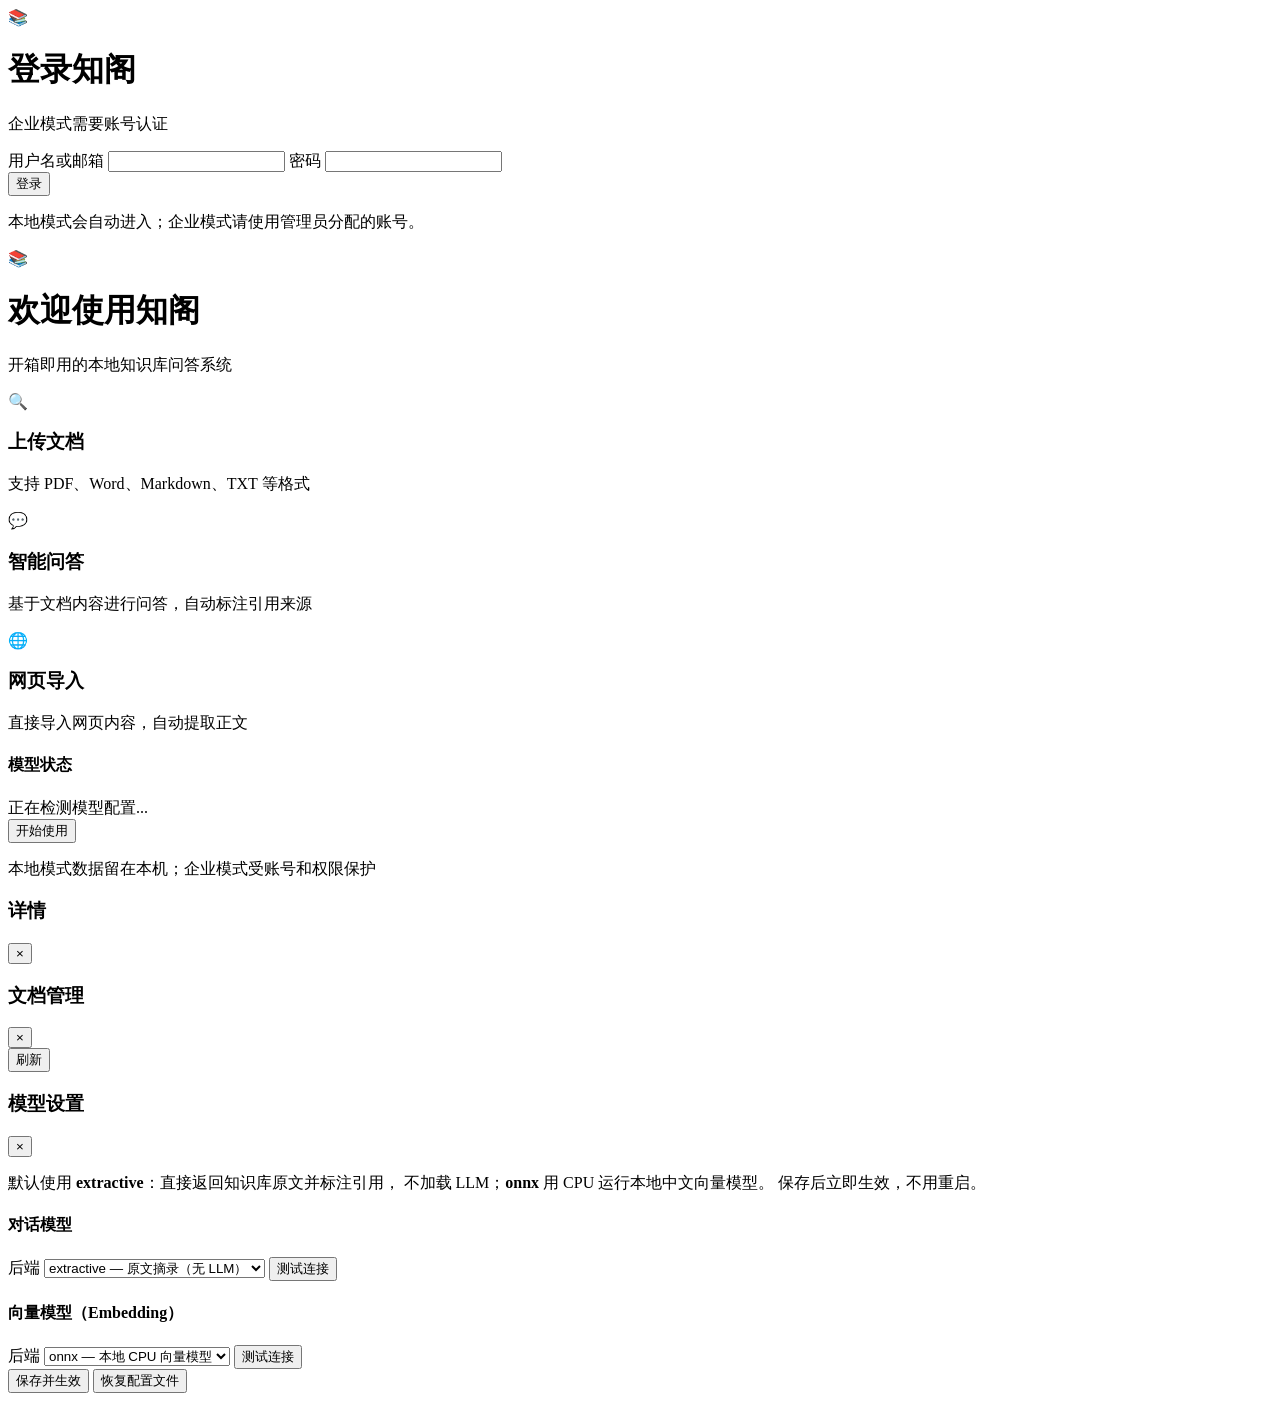
==== commit 747942bd: "feat(auth): 增加企业认证与知识库对象权限 引入 enterprise/local 双模式、scrypt 密码、可撤销会话、角色职责分离和账号停用；为知识库、文档、分块、会话、检索与异步入库" ====
--- a/ui/web/index.html
+++ b/ui/web/index.html
@@ -3,514 +3,239 @@
 <head>
     <meta charset="UTF-8">
     <meta name="viewport" content="width=device-width, initial-scale=1.0">
-    <meta name="color-scheme" content="light dark">
-    <title>知阁</title>
+    <title>知阁 · 本地知识库</title>
     <link rel="stylesheet" href="/css/main.css">
-    <link rel="stylesheet" href="/css/shell.css?v=20261123-5">
+    <link rel="stylesheet" href="/css/shell.css">
 </head>
 <body>
-    <a class="skip-link" href="#chat-input">跳到提问</a>
-    <div id="alert-container" role="status" aria-live="polite"></div>
-
-    <section id="auth-gate" class="auth-gate" aria-labelledby="auth-title" hidden>
-        <div class="auth-atmosphere" aria-hidden="true"></div>
-        <div class="auth-card">
-            <div class="auth-brand"><span class="auth-mark">知</span><span>知阁</span></div>
-            <p class="auth-eyebrow">企业知识可信问答</p>
-            <h1 id="auth-title">登录你的工作空间</h1>
-            <p class="auth-lead">答案附出处，资料不足会明确拒答。</p>
-            <form id="auth-login-form" class="stack-form auth-form" hidden>
-                <label class="form-label" for="auth-login">账号或邮箱</label>
-                <input id="auth-login" class="form-control" autocomplete="username" required>
-                <label class="form-label" for="auth-password">密码</label>
-                <input id="auth-password" class="form-control" type="password" autocomplete="current-password" required>
-                <div id="auth-login-result" class="settings-result" aria-live="polite"></div>
-                <button class="btn btn-primary auth-submit" type="submit">进入知识库</button>
+    <div id="alert-container"></div>
+
+    <!-- ============ 企业登录 ============ -->
+    <div id="login-overlay" class="modal active">
+        <div class="modal-content login-modal">
+            <div class="welcome-header">
+                <div class="welcome-logo">📚</div>
+                <h1>登录知阁</h1>
+                <p class="welcome-subtitle">企业模式需要账号认证</p>
+            </div>
+            <form id="login-form" class="login-form">
+                <label class="form-label" for="login-username">用户名或邮箱</label>
+                <input id="login-username" class="form-control" autocomplete="username" required>
+                <label class="form-label" for="login-password">密码</label>
+                <input id="login-password" type="password" class="form-control"
+                       autocomplete="current-password" required>
+                <div id="login-error" class="login-error" role="alert"></div>
+                <button id="login-submit" class="btn btn-primary btn-block" type="submit">
+                    登录
+                </button>
             </form>
-            <form id="auth-bootstrap-form" class="stack-form auth-form" hidden>
-                <p class="auth-note">首次启用团队模式，请创建管理员。系统会接管现有本地知识库。</p>
-                <label class="form-label" for="auth-bootstrap-name">管理员名称</label>
-                <input id="auth-bootstrap-name" class="form-control" minlength="2" maxlength="50" autocomplete="username" required>
-                <label class="form-label" for="auth-bootstrap-email">邮箱</label>
-                <input id="auth-bootstrap-email" class="form-control" type="email" autocomplete="email" required>
-                <label class="form-label" for="auth-bootstrap-password">密码</label>
-                <input id="auth-bootstrap-password" class="form-control" type="password" minlength="8" autocomplete="new-password" required>
-                <div id="auth-bootstrap-token-row" hidden>
-                    <label class="form-label" for="auth-bootstrap-token">初始化令牌</label>
-                    <input id="auth-bootstrap-token" class="form-control" autocomplete="one-time-code">
-                </div>
-                <div id="auth-bootstrap-result" class="settings-result" aria-live="polite"></div>
-                <button class="btn btn-primary auth-submit" type="submit">初始化并进入</button>
-            </form>
-        </div>
-    </section>
-
+            <p class="welcome-hint">本地模式会自动进入；企业模式请使用管理员分配的账号。</p>
+        </div>
+    </div>
+
+    <!-- ============ 首次使用引导（仅首次显示）============ -->
+    <div id="welcome-overlay" class="modal">
+        <div class="modal-content welcome-modal">
+            <div class="welcome-header">
+                <div class="welcome-logo">📚</div>
+                <h1>欢迎使用知阁</h1>
+                <p class="welcome-subtitle">开箱即用的本地知识库问答系统</p>
+            </div>
+            
+            <div class="welcome-body">
+                <div class="welcome-step">
+                    <div class="step-icon">🔍</div>
+                    <div class="step-content">
+                        <h3>上传文档</h3>
+                        <p>支持 PDF、Word、Markdown、TXT 等格式</p>
+                    </div>
+                </div>
+                <div class="welcome-step">
+                    <div class="step-icon">💬</div>
+                    <div class="step-content">
+                        <h3>智能问答</h3>
+                        <p>基于文档内容进行问答，自动标注引用来源</p>
+                    </div>
+                </div>
+                <div class="welcome-step">
+                    <div class="step-icon">🌐</div>
+                    <div class="step-content">
+                        <h3>网页导入</h3>
+                        <p>直接导入网页内容，自动提取正文</p>
+                    </div>
+                </div>
+                
+                <div class="welcome-model-status" id="model-status-box">
+                    <h4>模型状态</h4>
+                    <div id="model-status-content">
+                        <span class="checking">正在检测模型配置...</span>
+                    </div>
+                </div>
+            </div>
+            
+            <div class="welcome-footer">
+                <button id="welcome-start" class="btn btn-primary btn-block" type="button">
+                    开始使用
+                </button>
+                <p class="welcome-hint">本地模式数据留在本机；企业模式受账号和权限保护</p>
+            </div>
+        </div>
+    </div>
+
+    <!-- ============ 主界面 ============ -->
     <div class="app-layout" id="app-layout" hidden>
-        <button class="sidebar-backdrop" id="sidebar-backdrop" type="button" aria-label="关闭导航"></button>
-
-        <aside class="sidebar" id="sidebar" aria-label="主要导航">
-            <div class="sidebar-head">
-                <a class="brand" href="/" aria-label="知阁">知阁</a>
-                <button class="icon-button sidebar-close" id="sidebar-close" type="button" aria-label="关闭导航">
-                    <svg viewBox="0 0 20 20" aria-hidden="true"><path d="m5 5 10 10M15 5 5 15"/></svg>
-                </button>
-            </div>
-
-            <div class="sidebar-primary">
-                <button class="new-chat-button" id="new-session-btn" type="button">
-                    <svg viewBox="0 0 20 20" aria-hidden="true"><path d="M10 4v12M4 10h12"/></svg>
-                    <span>新对话</span>
-                </button>
-                <button class="search-button" id="search-btn" type="button" aria-keyshortcuts="Control+K Meta+K">
-                    <svg viewBox="0 0 20 20" aria-hidden="true"><circle cx="9" cy="9" r="5.5"/><path d="m13 13 4 4"/></svg>
-                    <span>搜索</span>
-                    <kbd>⌘ K</kbd>
-                </button>
-            </div>
-
-            <div class="sidebar-scroll">
-                <section class="sidebar-section knowledge-section">
-                    <div class="section-head">
-                        <h2>知识库</h2>
-                        <button id="new-kb-btn" class="section-action" type="button" aria-label="新建知识库">
-                            <svg viewBox="0 0 20 20" aria-hidden="true"><path d="M10 4v12M4 10h12"/></svg>
-                        </button>
-                    </div>
-                    <ul id="kb-list" class="list"></ul>
-                </section>
-
-                <section class="sidebar-section sessions-section">
-                    <div class="section-head"><h2>对话</h2></div>
-                    <ul id="session-list" class="list"></ul>
-                </section>
-            </div>
-
-            <div class="sidebar-actions">
-                <button id="upload-btn" class="utility-button" type="button">
-                    <svg viewBox="0 0 20 20" aria-hidden="true"><path d="M10 13V3m0 0L6.5 6.5M10 3l3.5 3.5M4 12v4h12v-4"/></svg>
-                    <span>添加文档</span>
-                </button>
-                <button id="url-btn" class="utility-button" type="button">
-                    <svg viewBox="0 0 20 20" aria-hidden="true"><path d="M8.2 11.8a3.2 3.2 0 0 0 4.5 0l2-2a3.2 3.2 0 0 0-4.5-4.5l-1 1M11.8 8.2a3.2 3.2 0 0 0-4.5 0l-2 2a3.2 3.2 0 0 0 4.5 4.5l1-1"/></svg>
-                    <span>导入网页</span>
-                </button>
-            </div>
+        <!-- 侧边栏 -->
+        <aside class="sidebar">
+            <div class="sidebar-brand">📚 <span>知阁</span></div>
+
+            <section class="sidebar-section">
+                <div class="section-head">
+                    <span>知识库</span>
+                    <button id="new-kb-btn" class="icon-btn" title="新建知识库" type="button">＋</button>
+                </div>
+                <ul id="kb-list" class="list"></ul>
+            </section>
+
+            <section class="sidebar-section grow">
+                <div class="section-head">
+                    <span>会话</span>
+                    <button id="new-session-btn" class="icon-btn" title="新建会话" type="button">＋</button>
+                </div>
+                <ul id="session-list" class="list"></ul>
+            </section>
 
             <div class="sidebar-foot">
-                <button id="tasks-btn" class="icon-button" type="button" aria-label="入库任务" title="入库任务">
-                    <svg viewBox="0 0 20 20" aria-hidden="true"><circle cx="10" cy="10" r="7"/><path d="M10 6v4l2.6 1.7"/></svg>
-                </button>
-                <button id="docs-btn" class="icon-button" type="button" aria-label="资料" title="资料">
-                    <svg viewBox="0 0 20 20" aria-hidden="true"><path d="M5 3h7l3 3v11H5z"/><path d="M12 3v4h4M8 10h4M8 13h4"/></svg>
-                </button>
-                <span id="status" class="status" aria-live="polite">连接中</span>
-                <button id="settings-btn" class="icon-button" type="button" aria-label="模型设置" title="模型设置">
-                    <svg viewBox="0 0 20 20" aria-hidden="true"><circle cx="10" cy="10" r="2.5"/><path d="M8.7 3.6h2.6l.4 2a5.5 5.5 0 0 1 1.1.6l1.9-.9 1.3 2.2-1.5 1.4a5.7 5.7 0 0 1 0 1.3l1.5 1.4-1.3 2.2-1.9-.9a5.5 5.5 0 0 1-1.1.6l-.4 2H8.7l-.4-2a5.5 5.5 0 0 1-1.1-.6l-1.9.9L4 12.6l1.5-1.4a5.7 5.7 0 0 1 0-1.3L4 8.5l1.3-2.2 1.9.9a5.5 5.5 0 0 1 1.1-.6z"/></svg>
-                </button>
+                <div class="user-badge">
+                    <span id="user-name">未登录</span>
+                    <button id="logout-btn" class="btn btn-ghost btn-sm" type="button">退出</button>
+                </div>
+                <button id="upload-btn" class="btn btn-secondary btn-block" type="button">上传文档</button>
+                <button id="url-btn" class="btn btn-secondary btn-block" type="button">导入网页</button>
+                <button id="docs-btn" class="btn btn-secondary btn-block" type="button">文档管理</button>
+                <button id="settings-btn" class="btn btn-secondary btn-block" type="button">模型设置</button>
+                <button id="guide-btn" class="btn btn-ghost btn-block" type="button">使用指南</button>
             </div>
         </aside>
 
+        <!-- 主区 -->
         <main class="main">
             <header class="topbar">
-                <button class="icon-button sidebar-open" id="sidebar-open" type="button" aria-label="打开导航">
-                    <svg viewBox="0 0 20 20" aria-hidden="true"><path d="M3 5h14M3 10h14M3 15h14"/></svg>
-                </button>
                 <div class="topbar-title">
-                    <h1 id="current-kb-name">知识库</h1>
-                    <span id="kb-meta"></span>
-                </div>
-                <div class="topbar-actions">
-                    <button id="export-btn" class="icon-button" type="button" aria-label="导出对话" title="导出对话" disabled>
-                        <svg viewBox="0 0 20 20" aria-hidden="true"><path d="M10 3v9m0 0 3.5-3.5M10 12 6.5 8.5M4 15h12"/></svg>
-                    </button>
-                    <div class="mode-control">
-                        <button id="mode-btn" class="mode-button" type="button" aria-haspopup="menu" aria-expanded="false" aria-controls="mode-menu">
-                            <span id="mode-label">知识库</span>
-                            <svg viewBox="0 0 20 20" aria-hidden="true"><path d="m6 8 4 4 4-4"/></svg>
-                        </button>
-                        <div id="mode-menu" class="mode-menu" role="menu" hidden>
-                            <button type="button" role="menuitemradio" aria-checked="true" data-mode="knowledge">知识库</button>
-                            <button type="button" role="menuitemradio" aria-checked="false" data-mode="direct">模型</button>
-                            <button type="button" role="menuitemradio" aria-checked="false" data-mode="agent">Agents</button>
-                        </div>
-                    </div>
-                </div>
+                    <strong id="current-kb-name">默认知识库</strong>
+                    <span id="kb-meta" class="muted small"></span>
+                </div>
+                <span id="status" class="status">连接中…</span>
             </header>
 
-            <section id="messages" class="messages" aria-label="对话内容" aria-live="polite">
-                <div class="empty-state welcome-overview" id="welcome-state">
-                    <section class="welcome-hero" aria-labelledby="welcome-title">
-                        <div class="welcome-copy">
-                            <p class="welcome-eyebrow">企业知识库问答</p>
-                            <h2 id="welcome-title">公司资料，问一句就有答案</h2>
-                            <p class="welcome-lead">制度、合同、产品与运营资料都能问。关键结论附原文出处，资料不足时直接拒答。</p>
-                            <div class="welcome-scopes" aria-label="适用场景">
-                                <span>制度流程</span><span>合同审批</span><span>产品知识</span><span>团队协作</span>
-                            </div>
-                        </div>
-                        <div class="welcome-start">
-                            <button class="welcome-primary" type="button" data-demo-experience>
-                                <span>看一次真实问答</span>
-                                <small>自动载入四篇示例资料</small>
-                            </button>
-                            <button class="welcome-upload" type="button" data-upload>
-                                <span>换成我的资料</span>
-                                <small>PDF · Word · Excel · 网页</small>
-                            </button>
-                        </div>
-                    </section>
-                    <section class="welcome-question-section" aria-labelledby="welcome-examples-title">
-                        <div class="welcome-section-head">
-                            <div><h3 id="welcome-examples-title">可以这样问</h3><p>点一个问题，直接看回答和依据</p></div>
-                            <span>4 种能力</span>
-                        </div>
-                        <div class="welcome-question-grid">
-                            <button class="welcome-question" type="button" data-sample-question="2026 版制度下，一线城市住宿标准和报销时限分别是什么？">
-                                <span class="welcome-question-top"><span class="welcome-question-label">制度与流程</span><span class="welcome-question-try">试问</span></span>
-                                <strong>查清具体标准和时限</strong>
-                                <span class="welcome-question-prompt">2026 版制度下，一线城市住宿标准和报销时限分别是什么？</span>
-                                <small>定位到制度条款并附原文</small>
-                            </button>
-                            <button class="welcome-question" type="button" data-sample-question="超过 50 万元的合同需要哪些角色审批？">
-                                <span class="welcome-question-top"><span class="welcome-question-label">合同与审批</span><span class="welcome-question-try">试问</span></span>
-                                <strong>确认多级审批责任</strong>
-                                <span class="welcome-question-prompt">超过 50 万元的合同需要哪些角色审批？</span>
-                                <small>汇总审批角色并标注依据</small>
-                            </button>
-                            <button class="welcome-question" type="button" data-sample-question="知阁如何让回答可追溯？">
-                                <span class="welcome-question-top"><span class="welcome-question-label">产品与安全</span><span class="welcome-question-try">试问</span></span>
-                                <strong>看懂系统如何保证可信</strong>
-                                <span class="welcome-question-prompt">知阁如何让回答可追溯？</span>
-                                <small>从产品机制资料中提取答案</small>
-                            </button>
-                            <button class="welcome-question is-boundary" type="button" data-sample-question="公司年会的抽奖一等奖是什么？">
-                                <span class="welcome-question-top"><span class="welcome-question-label">可信边界</span><span class="welcome-question-try">试问</span></span>
-                                <strong>没有资料时明确拒答</strong>
-                                <span class="welcome-question-prompt">公司年会的抽奖一等奖是什么？</span>
-                                <small>验证系统不会编造答案</small>
-                            </button>
-                        </div>
-                    </section>
-                    <div class="welcome-proof" aria-label="产品能力概览">
-                        <span><strong>答案可核验</strong>点击引用回到原文</span>
-                        <span><strong>边界可感知</strong>没有依据就明确拒答</span>
-                        <span><strong>越用越准确</strong>差评进入评估与治理</span>
-                    </div>
-                </div>
-            </section>
-
-            <aside id="citation-panel" class="citation-panel" aria-labelledby="citation-title" hidden>
-                <div class="citation-head">
-                    <div class="citation-heading">
-                        <h2 id="citation-title">引用</h2>
-                        <span id="citation-source" class="citation-source"></span>
-                    </div>
-                    <button id="citation-close" class="icon-button" type="button" aria-label="关闭引用">
-                        <svg viewBox="0 0 20 20" aria-hidden="true"><path d="m5 5 10 10M15 5 5 15"/></svg>
-                    </button>
-                </div>
-                <div id="citation-content" class="citation-content"></div>
-            </aside>
-
-            <div id="drop-overlay" class="drop-overlay" aria-hidden="true">
-                <svg viewBox="0 0 20 20" aria-hidden="true"><path d="M10 13V3m0 0L6.5 6.5M10 3l3.5 3.5M4 12v4h12v-4"/></svg>
-                <span>松手添加</span>
-            </div>
-
-            <footer class="composer-shell">
-                <div id="ingest-status" class="ingest-status" role="status" aria-live="polite" hidden>
-                    <span id="ingest-status-text"></span>
-                    <progress id="ingest-progress" max="100" value="0"></progress>
-                </div>
-                <form class="composer" id="composer">
-                    <button class="composer-action" type="button" data-upload aria-label="添加文档" title="添加文档">
-                        <svg viewBox="0 0 20 20" aria-hidden="true"><path d="M10 4v12M4 10h12"/></svg>
-                    </button>
-                    <textarea id="chat-input" rows="1" placeholder="问制度、合同或产品资料" aria-label="提问"></textarea>
-                    <button id="send-btn" class="send-button" type="submit" aria-label="发送">
-                        <svg viewBox="0 0 20 20" aria-hidden="true"><path d="M4 10h11m-4-4 4 4-4 4"/></svg>
-                    </button>
-                    <button id="stop-btn" class="send-button stop-button" type="button" aria-label="停止" hidden>
-                        <svg viewBox="0 0 20 20" aria-hidden="true"><rect x="6" y="6" width="8" height="8" rx="1"/></svg>
-                    </button>
-                </form>
-            </footer>
+            <div id="messages" class="messages">
+                <div class="empty-state" id="welcome-state">
+                    <div class="icon">💬</div>
+                    <p>向当前知识库提问</p>
+                    <p class="muted small">在左侧切换知识库与会话；先上传文档或导入网页</p>
+                </div>
+            </div>
+
+            <div class="composer">
+                <input type="text" id="chat-input" placeholder="输入你的问题…" autocomplete="off">
+                <button id="send-btn" class="btn btn-primary" type="button">发送</button>
+            </div>
         </main>
     </div>
 
+    <!-- 隐藏的文件选择（上传到当前知识库） -->
     <input type="file" id="file-input" multiple hidden
-           accept=".pdf,.docx,.pptx,.xlsx,.csv,.html,.md,.markdown,.txt,.jpg,.jpeg,.png,.bmp,.tif,.tiff,.webp">
-
-    <div id="search-modal" class="modal command-modal" role="dialog" aria-modal="true" aria-labelledby="search-title">
-        <div class="modal-content command-content">
-            <h2 id="search-title" class="sr-only">搜索资料</h2>
-            <div class="command-input-row">
-                <svg viewBox="0 0 20 20" aria-hidden="true"><circle cx="9" cy="9" r="5.5"/><path d="m13 13 4 4"/></svg>
-                <input id="search-input" type="search" placeholder="搜索资料" autocomplete="off" aria-label="搜索资料">
-                <button class="modal-close icon-button" type="button" aria-label="关闭搜索">
-                    <svg viewBox="0 0 20 20" aria-hidden="true"><path d="m5 5 10 10M15 5 5 15"/></svg>
-                </button>
-            </div>
-            <div id="search-results" class="command-results" aria-live="polite"></div>
-        </div>
-    </div>
-
-    <div id="import-modal" class="modal" role="dialog" aria-modal="true" aria-labelledby="import-title">
-        <div class="modal-content compact-modal">
-            <div class="modal-header">
-                <h2 id="import-title">导入网页</h2>
-                <button class="modal-close icon-button" type="button" aria-label="关闭">
-                    <svg viewBox="0 0 20 20" aria-hidden="true"><path d="m5 5 10 10M15 5 5 15"/></svg>
-                </button>
-            </div>
-            <form id="import-form" class="stack-form">
-                <input id="import-url-input" class="form-control" type="url" inputmode="url" placeholder="https://" aria-label="网页地址" required>
-                <button id="import-url-submit" class="btn btn-primary" type="submit">导入</button>
-            </form>
-        </div>
-    </div>
-
-    <div id="modal" class="modal" role="dialog" aria-modal="true" aria-labelledby="modal-title">
+           accept=".pdf,.docx,.pptx,.xlsx,.csv,.html,.md,.markdown,.txt">
+
+    <!-- 通用弹窗 -->
+    <div id="modal" class="modal">
         <div class="modal-content">
             <div class="modal-header">
-                <h2 id="modal-title">详情</h2>
-                <button class="modal-close icon-button" type="button" aria-label="关闭">
-                    <svg viewBox="0 0 20 20" aria-hidden="true"><path d="m5 5 10 10M15 5 5 15"/></svg>
-                </button>
+                <h3 id="modal-title">详情</h3>
+                <button class="modal-close" type="button">&times;</button>
             </div>
             <div id="modal-body" class="modal-body"></div>
         </div>
     </div>
 
-    <div id="docs-modal" class="modal" role="dialog" aria-modal="true" aria-labelledby="docs-title">
-        <div class="modal-content modal-wide docs-modal-content">
-            <div class="modal-header">
-                <div>
-                    <h2 id="docs-title">资料</h2>
-                    <span id="docs-kb-name" class="modal-subtitle"></span>
-                </div>
-                <button class="modal-close icon-button" type="button" aria-label="关闭">
-                    <svg viewBox="0 0 20 20" aria-hidden="true"><path d="m5 5 10 10M15 5 5 15"/></svg>
-                </button>
-            </div>
-            <div class="docs-toolbar">
-                <input id="docs-filter" class="form-control" type="search" placeholder="筛选" aria-label="筛选资料">
-                <select id="docs-source-filter" class="form-control docs-source-filter" aria-label="来源类型">
-                    <option value="">全部</option>
-                    <option value="file">文件</option>
-                    <option value="web">网页</option>
-                </select>
-                <button id="docs-back" class="btn btn-ghost btn-sm" type="button" hidden>返回</button>
-                <button id="docs-refresh" class="icon-button" type="button" aria-label="刷新资料" title="刷新">
-                    <svg viewBox="0 0 20 20" aria-hidden="true"><path d="M16 10a6 6 0 1 1-1.8-4.2M16 3v4h-4"/></svg>
-                </button>
-            </div>
-            <div id="docs-content" class="docs-content"></div>
-        </div>
-    </div>
-
-    <div id="tasks-modal" class="modal" role="dialog" aria-modal="true" aria-labelledby="tasks-title">
-        <div class="modal-content modal-wide tasks-modal-content">
-            <div class="modal-header">
-                <h2 id="tasks-title">入库任务</h2>
-                <button class="modal-close icon-button" type="button" aria-label="关闭">
-                    <svg viewBox="0 0 20 20" aria-hidden="true"><path d="m5 5 10 10M15 5 5 15"/></svg>
-                </button>
-            </div>
-            <div id="tasks-content" class="tasks-content" aria-live="polite"></div>
-        </div>
-    </div>
-
-    <div id="agents-modal" class="modal" role="dialog" aria-modal="true" aria-labelledby="agents-title">
-        <div class="modal-content modal-wide agents-modal-content">
-            <div class="modal-header">
-                <h2 id="agents-title">Agents</h2>
-                <button class="modal-close icon-button" type="button" aria-label="关闭">
-                    <svg viewBox="0 0 20 20" aria-hidden="true"><path d="m5 5 10 10M15 5 5 15"/></svg>
-                </button>
-            </div>
-            <div id="agents-list-view">
-                <div class="agents-toolbar">
-                    <button id="agent-new" class="btn btn-primary btn-sm" type="button">新建</button>
-                    <button id="mcp-open" class="btn btn-ghost btn-sm" type="button">连接</button>
-                </div>
-                <div id="agents-list" class="agents-list" aria-live="polite"></div>
-            </div>
-            <form id="agent-form" class="stack-form agent-form" hidden>
-                <input id="agent-id" type="hidden">
-                <label class="form-label" for="agent-name">名称</label>
-                <input id="agent-name" class="form-control" maxlength="80" required>
-                <label class="form-label" for="agent-kb">知识库</label>
-                <select id="agent-kb" class="form-control" required></select>
-                <label class="form-label" for="agent-instructions">工作说明</label>
-                <textarea id="agent-instructions" class="form-control" rows="4" maxlength="4000"></textarea>
-                <fieldset class="agent-tools-fieldset">
-                    <legend>工具</legend>
-                    <div id="agent-tools" class="agent-tools"></div>
-                </fieldset>
-                <div id="agent-form-result" class="settings-result" aria-live="polite"></div>
-                <div class="form-actions agent-form-actions">
-                    <button id="agent-delete" class="btn btn-ghost agent-delete" type="button" hidden>删除</button>
-                    <span class="form-spacer"></span>
-                    <button id="agent-cancel" class="btn btn-ghost" type="button">取消</button>
-                    <button id="agent-save" class="btn btn-primary" type="submit">保存</button>
-                </div>
-            </form>
-        </div>
-    </div>
-
-    <div id="mcp-modal" class="modal" role="dialog" aria-modal="true" aria-labelledby="mcp-title">
-        <div class="modal-content modal-wide mcp-modal-content">
-            <div class="modal-header">
-                <h2 id="mcp-title">连接</h2>
-                <button class="modal-close icon-button" type="button" aria-label="关闭">
-                    <svg viewBox="0 0 20 20" aria-hidden="true"><path d="m5 5 10 10M15 5 5 15"/></svg>
-                </button>
-            </div>
-            <div id="mcp-servers-list" class="mcp-servers-list" aria-live="polite"></div>
-            <form id="mcp-form" class="stack-form mcp-form">
-                <label class="form-label" for="mcp-name">名称</label>
-                <input id="mcp-name" class="form-control" maxlength="80" required>
-                <label class="form-label" for="mcp-command">命令</label>
-                <input id="mcp-command" class="form-control" maxlength="512" required>
-                <label class="form-label" for="mcp-args">参数</label>
-                <textarea id="mcp-args" class="form-control" rows="2" placeholder="[&quot;server.py&quot;]"></textarea>
-                <div id="mcp-form-result" class="settings-result" aria-live="polite"></div>
-                <div class="form-actions">
-                    <button class="btn btn-primary" type="submit">添加</button>
-                </div>
-            </form>
-        </div>
-    </div>
-
-    <div id="settings-modal" class="modal" role="dialog" aria-modal="true" aria-labelledby="settings-title">
+    <!-- 文档管理弹窗（预览 / 分块编辑） -->
+    <div id="docs-modal" class="modal">
         <div class="modal-content modal-wide">
             <div class="modal-header">
-                <h2 id="settings-title">模型</h2>
-                <button class="modal-close icon-button" type="button" aria-label="关闭">
-                    <svg viewBox="0 0 20 20" aria-hidden="true"><path d="m5 5 10 10M15 5 5 15"/></svg>
-                </button>
-            </div>
-            <div class="modal-body settings-body">
-                <section class="settings-section">
-                    <h3>回答</h3>
-                    <label class="form-label" for="llm-backend">后端</label>
-                    <select id="llm-backend" class="form-control">
-                        <option value="extractive">原文摘录</option>
-                        <option value="local">本机权重</option>
-                        <option value="ollama">Ollama</option>
-                        <option value="openai">兼容 API</option>
-                    </select>
-                    <div id="llm-remote" class="remote-fields" hidden>
-                        <label class="form-label" for="llm-base-url">地址</label>
-                        <input id="llm-base-url" class="form-control" placeholder="http://localhost:11434/v1">
-                        <label class="form-label" for="llm-model">模型</label>
-                        <input id="llm-model" class="form-control" placeholder="deepseek-chat">
-                        <label class="form-label" for="llm-api-key">密钥</label>
-                        <input id="llm-api-key" class="form-control" type="password" placeholder="可选">
-                    </div>
-                    <button id="llm-test" class="btn btn-secondary btn-sm" type="button">测试</button>
-                </section>
-
-                <section class="settings-section">
-                    <h3>向量</h3>
-                    <label class="form-label" for="emb-backend">后端</label>
-                    <select id="emb-backend" class="form-control">
-                        <option value="onnx">本地 CPU</option>
-                        <option value="local">本机权重</option>
-                        <option value="ollama">Ollama</option>
-                        <option value="openai">兼容 API</option>
-                    </select>
-                    <div id="emb-remote" class="remote-fields" hidden>
-                        <label class="form-label" for="emb-base-url">地址</label>
-                        <input id="emb-base-url" class="form-control" placeholder="http://localhost:11434/v1">
-                        <label class="form-label" for="emb-model">模型</label>
-                        <input id="emb-model" class="form-control" placeholder="bge-m3">
-                        <label class="form-label" for="emb-api-key">密钥</label>
-                        <input id="emb-api-key" class="form-control" type="password" placeholder="可选">
-                    </div>
-                    <button id="emb-test" class="btn btn-secondary btn-sm" type="button">测试</button>
-                </section>
-
-                <section class="settings-section governance-section">
-                    <h3>团队与治理</h3>
-                    <p id="account-summary" class="settings-hint">本地工作空间</p>
-                    <div class="settings-action-row">
-                        <button id="admin-open" class="btn btn-secondary btn-sm" type="button">管理后台</button>
-                        <button id="team-logout" class="btn btn-ghost btn-sm" type="button" hidden>退出登录</button>
-                    </div>
-                </section>
-
-                <div id="settings-result" class="settings-result" aria-live="polite"></div>
+                <h3>文档管理</h3>
+                <button class="modal-close" type="button">&times;</button>
+            </div>
+            <div class="modal-body docs-body">
+                <div class="docs-toolbar">
+                    <span id="docs-kb-name" class="muted small"></span>
+                    <button id="docs-refresh" class="btn btn-secondary btn-sm" type="button">刷新</button>
+                    <button id="docs-back" class="btn btn-ghost btn-sm" type="button" hidden>← 返回文档列表</button>
+                </div>
+                <div id="docs-content" class="docs-content"></div>
+            </div>
+        </div>
+    </div>
+
+    <!-- 模型设置弹窗 -->
+    <div id="settings-modal" class="modal">
+        <div class="modal-content modal-wide">
+            <div class="modal-header">
+                <h3>模型设置</h3>
+                <button class="modal-close" type="button">&times;</button>
+            </div>
+            <div class="modal-body">
+                <p class="muted small settings-hint">
+                    默认使用 <b>extractive</b>：直接返回知识库原文并标注引用，
+                    不加载 LLM；<b>onnx</b> 用 CPU 运行本地中文向量模型。
+                    保存后立即生效，不用重启。
+                </p>
+
+                <h4 class="form-title">对话模型</h4>
+                <label class="form-label" for="llm-backend">后端</label>
+                <select id="llm-backend" class="form-control">
+                    <option value="extractive">extractive — 原文摘录（无 LLM）</option>
+                    <option value="local">local — 本机权重</option>
+                    <option value="ollama">ollama — 本机 Ollama</option>
+                    <option value="openai">openai — 兼容 API</option>
+                </select>
+                <div id="llm-remote" class="remote-fields" hidden>
+                    <label class="form-label" for="llm-base-url">base_url</label>
+                    <input id="llm-base-url" class="form-control"
+                           placeholder="http://localhost:11434/v1">
+                    <label class="form-label" for="llm-model">模型名</label>
+                    <input id="llm-model" class="form-control" placeholder="qwen3:4b-instruct-2507-q4_K_M / deepseek-chat">
+                    <label class="form-label" for="llm-api-key">API Key</label>
+                    <input id="llm-api-key" class="form-control" placeholder="本地服务可留空">
+                </div>
+                <button id="llm-test" class="btn btn-secondary btn-sm" type="button">测试连接</button>
+
+                <h4 class="form-title">向量模型（Embedding）</h4>
+                <label class="form-label" for="emb-backend">后端</label>
+                <select id="emb-backend" class="form-control">
+                    <option value="onnx">onnx — 本地 CPU 向量模型</option>
+                    <option value="local">local — 本机权重</option>
+                    <option value="ollama">ollama — 本机 Ollama</option>
+                    <option value="openai">openai — 兼容 API</option>
+                </select>
+                <div id="emb-remote" class="remote-fields" hidden>
+                    <label class="form-label" for="emb-base-url">base_url</label>
+                    <input id="emb-base-url" class="form-control" placeholder="http://localhost:11434/v1">
+                    <label class="form-label" for="emb-model">模型名</label>
+                    <input id="emb-model" class="form-control" placeholder="nomic-embed-text / bge-m3">
+                    <label class="form-label" for="emb-api-key">API Key</label>
+                    <input id="emb-api-key" class="form-control" placeholder="本地服务可留空">
+                </div>
+                <button id="emb-test" class="btn btn-secondary btn-sm" type="button">测试连接</button>
+
+                <div id="settings-result" class="settings-result"></div>
+
                 <div class="form-actions">
-                    <button id="settings-reset" class="btn btn-ghost" type="button">恢复默认</button>
-                    <button id="settings-save" class="btn btn-primary" type="button">保存</button>
-                </div>
-            </div>
-        </div>
-    </div>
-
-    <div id="feedback-modal" class="modal" role="dialog" aria-modal="true" aria-labelledby="feedback-title">
-        <div class="modal-content feedback-modal-content">
-            <div class="modal-header">
-                <div>
-                    <p class="modal-kicker">质量纠错</p>
-                    <h2 id="feedback-title">这次回答哪里不对？</h2>
-                </div>
-                <button class="modal-close icon-button" type="button" aria-label="关闭">
-                    <svg viewBox="0 0 20 20" aria-hidden="true"><path d="m5 5 10 10M15 5 5 15"/></svg>
-                </button>
-            </div>
-            <form id="feedback-form" class="stack-form">
-                <label class="form-label" for="feedback-type">主要问题</label>
-                <select id="feedback-type" class="form-control">
-                    <option value="answer_error">答案不准确</option>
-                    <option value="missing_source">知识库缺少资料</option>
-                    <option value="retrieval">资料存在但没有检索到</option>
-                    <option value="citation">引用与原文不匹配</option>
-                    <option value="incomplete">答案不完整</option>
-                    <option value="other">其他</option>
-                </select>
-                <label class="form-label" for="feedback-correction">期望答案或补充说明</label>
-                <textarea id="feedback-correction" class="form-control" rows="4" maxlength="8000" placeholder="可填写正确结论、缺失的资料名称或需要改进的地方"></textarea>
-                <div class="feedback-checks">
-                    <label><input id="feedback-citation" type="checkbox"> 引用有误</label>
-                    <label><input id="feedback-missing" type="checkbox"> 知识库缺少这份资料</label>
-                </div>
-                <div id="feedback-result" class="settings-result" aria-live="polite"></div>
-                <div class="form-actions">
-                    <button class="btn btn-ghost" type="button" data-modal-cancel>取消</button>
-                    <button id="feedback-submit" class="btn btn-primary" type="submit">提交并进入治理队列</button>
-                </div>
-            </form>
-        </div>
-    </div>
-
-    <div id="admin-modal" class="modal" role="dialog" aria-modal="true" aria-labelledby="admin-title">
-        <div class="modal-content modal-wide admin-modal-content">
-            <div class="modal-header admin-header">
-                <div>
-                    <p class="modal-kicker">Enterprise workspace</p>
-                    <h2 id="admin-title">管理后台</h2>
-                </div>
-                <button class="modal-close icon-button" type="button" aria-label="关闭">
-                    <svg viewBox="0 0 20 20" aria-hidden="true"><path d="m5 5 10 10M15 5 5 15"/></svg>
-                </button>
-            </div>
-            <div class="admin-shell">
-                <nav id="admin-tabs" class="admin-tabs" aria-label="管理分类">
-                    <button type="button" data-admin-tab="overview" aria-selected="true">概览</button>
-                    <button type="button" data-admin-tab="quality">质量治理</button>
-                    <button type="button" data-admin-tab="team">团队与 MCP</button>
-                    <button type="button" data-admin-tab="audit">审计</button>
-                    <button type="button" data-admin-tab="eval">评估</button>
-                    <button type="button" data-admin-tab="backup">备份恢复</button>
-                </nav>
-                <div id="admin-content" class="admin-content" aria-live="polite"></div>
-            </div>
-        </div>
-    </div>
-
-    <script src="/js/app.js?v=20261123-5"></script>
+                    <button id="settings-save" class="btn btn-primary" type="button">保存并生效</button>
+                    <button id="settings-reset" class="btn btn-ghost" type="button">恢复配置文件</button>
+                </div>
+            </div>
+        </div>
+    </div>
+
+    <script src="/js/app.js"></script>
 </body>
 </html>
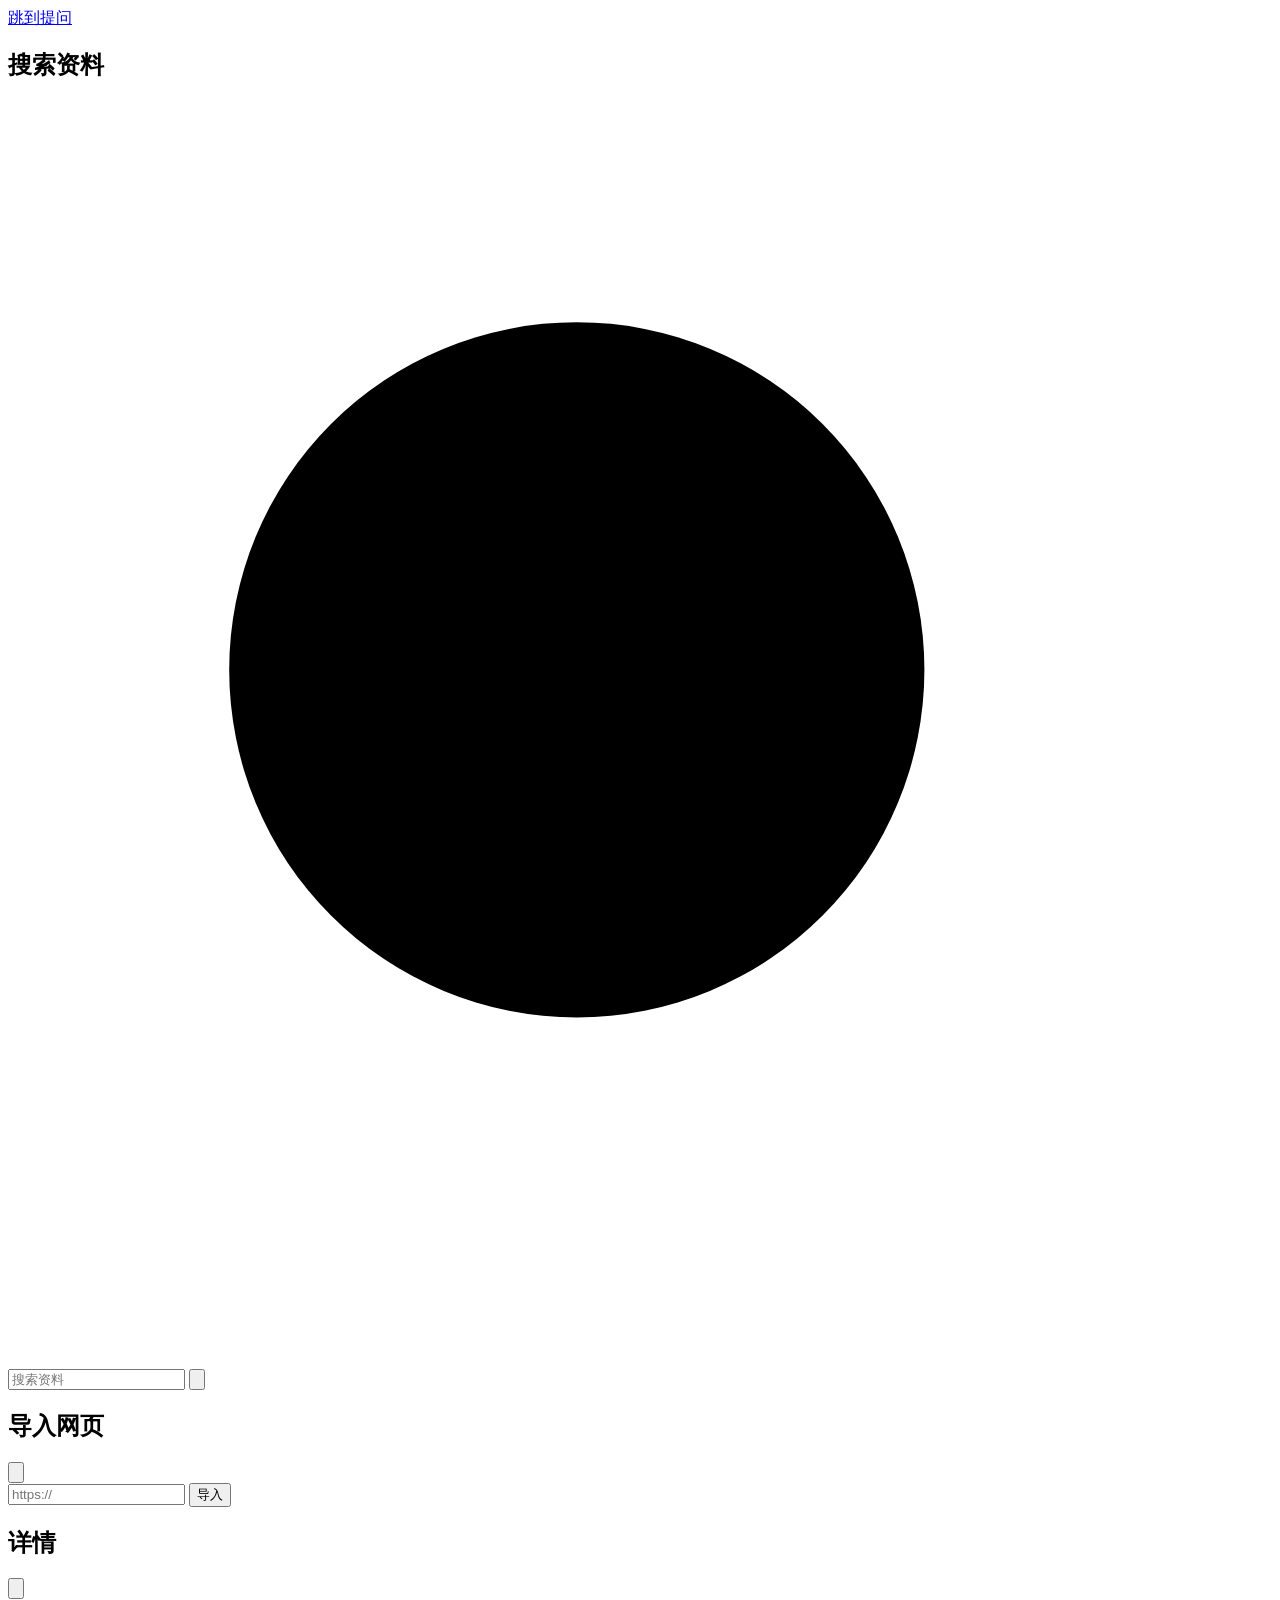
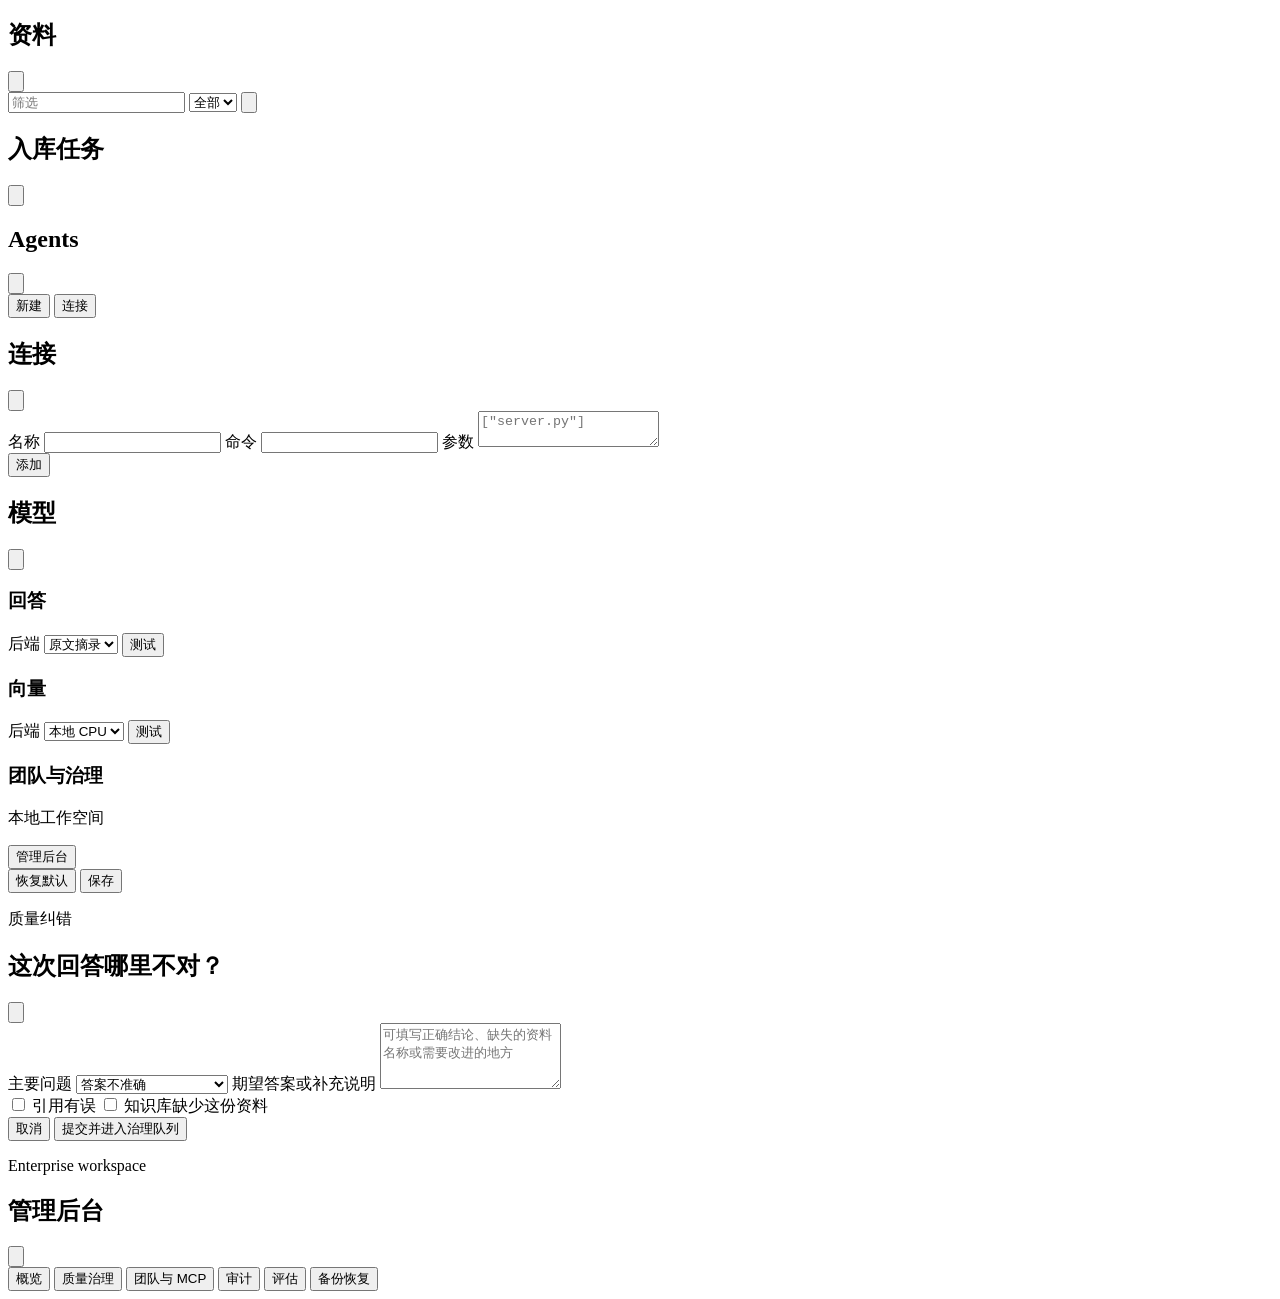
==== commit e74f2141: "feat(ui): 会话列表与消息气泡增加时间显示 会话列表每项显示最后活动时间，聊天消息气泡显示发送时间，统一使用 formatTime 格式化为 月/日 时:分；并更新静态资源版本号以绕过浏览器缓" ====
--- a/ui/web/index.html
+++ b/ui/web/index.html
@@ -3,239 +3,514 @@
 <head>
     <meta charset="UTF-8">
     <meta name="viewport" content="width=device-width, initial-scale=1.0">
-    <title>知阁 · 本地知识库</title>
+    <meta name="color-scheme" content="light dark">
+    <title>知阁</title>
     <link rel="stylesheet" href="/css/main.css">
-    <link rel="stylesheet" href="/css/shell.css">
+    <link rel="stylesheet" href="/css/shell.css?v=20261124-1">
 </head>
 <body>
-    <div id="alert-container"></div>
-
-    <!-- ============ 企业登录 ============ -->
-    <div id="login-overlay" class="modal active">
-        <div class="modal-content login-modal">
-            <div class="welcome-header">
-                <div class="welcome-logo">📚</div>
-                <h1>登录知阁</h1>
-                <p class="welcome-subtitle">企业模式需要账号认证</p>
-            </div>
-            <form id="login-form" class="login-form">
-                <label class="form-label" for="login-username">用户名或邮箱</label>
-                <input id="login-username" class="form-control" autocomplete="username" required>
-                <label class="form-label" for="login-password">密码</label>
-                <input id="login-password" type="password" class="form-control"
-                       autocomplete="current-password" required>
-                <div id="login-error" class="login-error" role="alert"></div>
-                <button id="login-submit" class="btn btn-primary btn-block" type="submit">
-                    登录
-                </button>
+    <a class="skip-link" href="#chat-input">跳到提问</a>
+    <div id="alert-container" role="status" aria-live="polite"></div>
+
+    <section id="auth-gate" class="auth-gate" aria-labelledby="auth-title" hidden>
+        <div class="auth-atmosphere" aria-hidden="true"></div>
+        <div class="auth-card">
+            <div class="auth-brand"><span class="auth-mark">知</span><span>知阁</span></div>
+            <p class="auth-eyebrow">企业知识可信问答</p>
+            <h1 id="auth-title">登录你的工作空间</h1>
+            <p class="auth-lead">答案附出处，资料不足会明确拒答。</p>
+            <form id="auth-login-form" class="stack-form auth-form" hidden>
+                <label class="form-label" for="auth-login">账号或邮箱</label>
+                <input id="auth-login" class="form-control" autocomplete="username" required>
+                <label class="form-label" for="auth-password">密码</label>
+                <input id="auth-password" class="form-control" type="password" autocomplete="current-password" required>
+                <div id="auth-login-result" class="settings-result" aria-live="polite"></div>
+                <button class="btn btn-primary auth-submit" type="submit">进入知识库</button>
             </form>
-            <p class="welcome-hint">本地模式会自动进入；企业模式请使用管理员分配的账号。</p>
-        </div>
-    </div>
-
-    <!-- ============ 首次使用引导（仅首次显示）============ -->
-    <div id="welcome-overlay" class="modal">
-        <div class="modal-content welcome-modal">
-            <div class="welcome-header">
-                <div class="welcome-logo">📚</div>
-                <h1>欢迎使用知阁</h1>
-                <p class="welcome-subtitle">开箱即用的本地知识库问答系统</p>
-            </div>
-            
-            <div class="welcome-body">
-                <div class="welcome-step">
-                    <div class="step-icon">🔍</div>
-                    <div class="step-content">
-                        <h3>上传文档</h3>
-                        <p>支持 PDF、Word、Markdown、TXT 等格式</p>
-                    </div>
-                </div>
-                <div class="welcome-step">
-                    <div class="step-icon">💬</div>
-                    <div class="step-content">
-                        <h3>智能问答</h3>
-                        <p>基于文档内容进行问答，自动标注引用来源</p>
-                    </div>
-                </div>
-                <div class="welcome-step">
-                    <div class="step-icon">🌐</div>
-                    <div class="step-content">
-                        <h3>网页导入</h3>
-                        <p>直接导入网页内容，自动提取正文</p>
-                    </div>
-                </div>
-                
-                <div class="welcome-model-status" id="model-status-box">
-                    <h4>模型状态</h4>
-                    <div id="model-status-content">
-                        <span class="checking">正在检测模型配置...</span>
-                    </div>
-                </div>
-            </div>
-            
-            <div class="welcome-footer">
-                <button id="welcome-start" class="btn btn-primary btn-block" type="button">
-                    开始使用
-                </button>
-                <p class="welcome-hint">本地模式数据留在本机；企业模式受账号和权限保护</p>
-            </div>
-        </div>
-    </div>
-
-    <!-- ============ 主界面 ============ -->
+            <form id="auth-bootstrap-form" class="stack-form auth-form" hidden>
+                <p class="auth-note">首次启用团队模式，请创建管理员。系统会接管现有本地知识库。</p>
+                <label class="form-label" for="auth-bootstrap-name">管理员名称</label>
+                <input id="auth-bootstrap-name" class="form-control" minlength="2" maxlength="50" autocomplete="username" required>
+                <label class="form-label" for="auth-bootstrap-email">邮箱</label>
+                <input id="auth-bootstrap-email" class="form-control" type="email" autocomplete="email" required>
+                <label class="form-label" for="auth-bootstrap-password">密码</label>
+                <input id="auth-bootstrap-password" class="form-control" type="password" minlength="8" autocomplete="new-password" required>
+                <div id="auth-bootstrap-token-row" hidden>
+                    <label class="form-label" for="auth-bootstrap-token">初始化令牌</label>
+                    <input id="auth-bootstrap-token" class="form-control" autocomplete="one-time-code">
+                </div>
+                <div id="auth-bootstrap-result" class="settings-result" aria-live="polite"></div>
+                <button class="btn btn-primary auth-submit" type="submit">初始化并进入</button>
+            </form>
+        </div>
+    </section>
+
     <div class="app-layout" id="app-layout" hidden>
-        <!-- 侧边栏 -->
-        <aside class="sidebar">
-            <div class="sidebar-brand">📚 <span>知阁</span></div>
-
-            <section class="sidebar-section">
-                <div class="section-head">
-                    <span>知识库</span>
-                    <button id="new-kb-btn" class="icon-btn" title="新建知识库" type="button">＋</button>
-                </div>
-                <ul id="kb-list" class="list"></ul>
-            </section>
-
-            <section class="sidebar-section grow">
-                <div class="section-head">
-                    <span>会话</span>
-                    <button id="new-session-btn" class="icon-btn" title="新建会话" type="button">＋</button>
-                </div>
-                <ul id="session-list" class="list"></ul>
-            </section>
+        <button class="sidebar-backdrop" id="sidebar-backdrop" type="button" aria-label="关闭导航"></button>
+
+        <aside class="sidebar" id="sidebar" aria-label="主要导航">
+            <div class="sidebar-head">
+                <a class="brand" href="/" aria-label="知阁">知阁</a>
+                <button class="icon-button sidebar-close" id="sidebar-close" type="button" aria-label="关闭导航">
+                    <svg viewBox="0 0 20 20" aria-hidden="true"><path d="m5 5 10 10M15 5 5 15"/></svg>
+                </button>
+            </div>
+
+            <div class="sidebar-primary">
+                <button class="new-chat-button" id="new-session-btn" type="button">
+                    <svg viewBox="0 0 20 20" aria-hidden="true"><path d="M10 4v12M4 10h12"/></svg>
+                    <span>新对话</span>
+                </button>
+                <button class="search-button" id="search-btn" type="button" aria-keyshortcuts="Control+K Meta+K">
+                    <svg viewBox="0 0 20 20" aria-hidden="true"><circle cx="9" cy="9" r="5.5"/><path d="m13 13 4 4"/></svg>
+                    <span>搜索</span>
+                    <kbd>⌘ K</kbd>
+                </button>
+            </div>
+
+            <div class="sidebar-scroll">
+                <section class="sidebar-section knowledge-section">
+                    <div class="section-head">
+                        <h2>知识库</h2>
+                        <button id="new-kb-btn" class="section-action" type="button" aria-label="新建知识库">
+                            <svg viewBox="0 0 20 20" aria-hidden="true"><path d="M10 4v12M4 10h12"/></svg>
+                        </button>
+                    </div>
+                    <ul id="kb-list" class="list"></ul>
+                </section>
+
+                <section class="sidebar-section sessions-section">
+                    <div class="section-head"><h2>对话</h2></div>
+                    <ul id="session-list" class="list"></ul>
+                </section>
+            </div>
+
+            <div class="sidebar-actions">
+                <button id="upload-btn" class="utility-button" type="button">
+                    <svg viewBox="0 0 20 20" aria-hidden="true"><path d="M10 13V3m0 0L6.5 6.5M10 3l3.5 3.5M4 12v4h12v-4"/></svg>
+                    <span>添加文档</span>
+                </button>
+                <button id="url-btn" class="utility-button" type="button">
+                    <svg viewBox="0 0 20 20" aria-hidden="true"><path d="M8.2 11.8a3.2 3.2 0 0 0 4.5 0l2-2a3.2 3.2 0 0 0-4.5-4.5l-1 1M11.8 8.2a3.2 3.2 0 0 0-4.5 0l-2 2a3.2 3.2 0 0 0 4.5 4.5l1-1"/></svg>
+                    <span>导入网页</span>
+                </button>
+            </div>
 
             <div class="sidebar-foot">
-                <div class="user-badge">
-                    <span id="user-name">未登录</span>
-                    <button id="logout-btn" class="btn btn-ghost btn-sm" type="button">退出</button>
-                </div>
-                <button id="upload-btn" class="btn btn-secondary btn-block" type="button">上传文档</button>
-                <button id="url-btn" class="btn btn-secondary btn-block" type="button">导入网页</button>
-                <button id="docs-btn" class="btn btn-secondary btn-block" type="button">文档管理</button>
-                <button id="settings-btn" class="btn btn-secondary btn-block" type="button">模型设置</button>
-                <button id="guide-btn" class="btn btn-ghost btn-block" type="button">使用指南</button>
+                <button id="tasks-btn" class="icon-button" type="button" aria-label="入库任务" title="入库任务">
+                    <svg viewBox="0 0 20 20" aria-hidden="true"><circle cx="10" cy="10" r="7"/><path d="M10 6v4l2.6 1.7"/></svg>
+                </button>
+                <button id="docs-btn" class="icon-button" type="button" aria-label="资料" title="资料">
+                    <svg viewBox="0 0 20 20" aria-hidden="true"><path d="M5 3h7l3 3v11H5z"/><path d="M12 3v4h4M8 10h4M8 13h4"/></svg>
+                </button>
+                <span id="status" class="status" aria-live="polite">连接中</span>
+                <button id="settings-btn" class="icon-button" type="button" aria-label="模型设置" title="模型设置">
+                    <svg viewBox="0 0 20 20" aria-hidden="true"><circle cx="10" cy="10" r="2.5"/><path d="M8.7 3.6h2.6l.4 2a5.5 5.5 0 0 1 1.1.6l1.9-.9 1.3 2.2-1.5 1.4a5.7 5.7 0 0 1 0 1.3l1.5 1.4-1.3 2.2-1.9-.9a5.5 5.5 0 0 1-1.1.6l-.4 2H8.7l-.4-2a5.5 5.5 0 0 1-1.1-.6l-1.9.9L4 12.6l1.5-1.4a5.7 5.7 0 0 1 0-1.3L4 8.5l1.3-2.2 1.9.9a5.5 5.5 0 0 1 1.1-.6z"/></svg>
+                </button>
             </div>
         </aside>
 
-        <!-- 主区 -->
         <main class="main">
             <header class="topbar">
+                <button class="icon-button sidebar-open" id="sidebar-open" type="button" aria-label="打开导航">
+                    <svg viewBox="0 0 20 20" aria-hidden="true"><path d="M3 5h14M3 10h14M3 15h14"/></svg>
+                </button>
                 <div class="topbar-title">
-                    <strong id="current-kb-name">默认知识库</strong>
-                    <span id="kb-meta" class="muted small"></span>
-                </div>
-                <span id="status" class="status">连接中…</span>
+                    <h1 id="current-kb-name">知识库</h1>
+                    <span id="kb-meta"></span>
+                </div>
+                <div class="topbar-actions">
+                    <button id="export-btn" class="icon-button" type="button" aria-label="导出对话" title="导出对话" disabled>
+                        <svg viewBox="0 0 20 20" aria-hidden="true"><path d="M10 3v9m0 0 3.5-3.5M10 12 6.5 8.5M4 15h12"/></svg>
+                    </button>
+                    <div class="mode-control">
+                        <button id="mode-btn" class="mode-button" type="button" aria-haspopup="menu" aria-expanded="false" aria-controls="mode-menu">
+                            <span id="mode-label">知识库</span>
+                            <svg viewBox="0 0 20 20" aria-hidden="true"><path d="m6 8 4 4 4-4"/></svg>
+                        </button>
+                        <div id="mode-menu" class="mode-menu" role="menu" hidden>
+                            <button type="button" role="menuitemradio" aria-checked="true" data-mode="knowledge">知识库</button>
+                            <button type="button" role="menuitemradio" aria-checked="false" data-mode="direct">模型</button>
+                            <button type="button" role="menuitemradio" aria-checked="false" data-mode="agent">Agents</button>
+                        </div>
+                    </div>
+                </div>
             </header>
 
-            <div id="messages" class="messages">
-                <div class="empty-state" id="welcome-state">
-                    <div class="icon">💬</div>
-                    <p>向当前知识库提问</p>
-                    <p class="muted small">在左侧切换知识库与会话；先上传文档或导入网页</p>
-                </div>
-            </div>
-
-            <div class="composer">
-                <input type="text" id="chat-input" placeholder="输入你的问题…" autocomplete="off">
-                <button id="send-btn" class="btn btn-primary" type="button">发送</button>
-            </div>
+            <section id="messages" class="messages" aria-label="对话内容" aria-live="polite">
+                <div class="empty-state welcome-overview" id="welcome-state">
+                    <section class="welcome-hero" aria-labelledby="welcome-title">
+                        <div class="welcome-copy">
+                            <p class="welcome-eyebrow">企业知识库问答</p>
+                            <h2 id="welcome-title">公司资料，问一句就有答案</h2>
+                            <p class="welcome-lead">制度、合同、产品与运营资料都能问。关键结论附原文出处，资料不足时直接拒答。</p>
+                            <div class="welcome-scopes" aria-label="适用场景">
+                                <span>制度流程</span><span>合同审批</span><span>产品知识</span><span>团队协作</span>
+                            </div>
+                        </div>
+                        <div class="welcome-start">
+                            <button class="welcome-primary" type="button" data-demo-experience>
+                                <span>看一次真实问答</span>
+                                <small>自动载入四篇示例资料</small>
+                            </button>
+                            <button class="welcome-upload" type="button" data-upload>
+                                <span>换成我的资料</span>
+                                <small>PDF · Word · Excel · 网页</small>
+                            </button>
+                        </div>
+                    </section>
+                    <section class="welcome-question-section" aria-labelledby="welcome-examples-title">
+                        <div class="welcome-section-head">
+                            <div><h3 id="welcome-examples-title">可以这样问</h3><p>点一个问题，直接看回答和依据</p></div>
+                            <span>4 种能力</span>
+                        </div>
+                        <div class="welcome-question-grid">
+                            <button class="welcome-question" type="button" data-sample-question="2026 版制度下，一线城市住宿标准和报销时限分别是什么？">
+                                <span class="welcome-question-top"><span class="welcome-question-label">制度与流程</span><span class="welcome-question-try">试问</span></span>
+                                <strong>查清具体标准和时限</strong>
+                                <span class="welcome-question-prompt">2026 版制度下，一线城市住宿标准和报销时限分别是什么？</span>
+                                <small>定位到制度条款并附原文</small>
+                            </button>
+                            <button class="welcome-question" type="button" data-sample-question="超过 50 万元的合同需要哪些角色审批？">
+                                <span class="welcome-question-top"><span class="welcome-question-label">合同与审批</span><span class="welcome-question-try">试问</span></span>
+                                <strong>确认多级审批责任</strong>
+                                <span class="welcome-question-prompt">超过 50 万元的合同需要哪些角色审批？</span>
+                                <small>汇总审批角色并标注依据</small>
+                            </button>
+                            <button class="welcome-question" type="button" data-sample-question="知阁如何让回答可追溯？">
+                                <span class="welcome-question-top"><span class="welcome-question-label">产品与安全</span><span class="welcome-question-try">试问</span></span>
+                                <strong>看懂系统如何保证可信</strong>
+                                <span class="welcome-question-prompt">知阁如何让回答可追溯？</span>
+                                <small>从产品机制资料中提取答案</small>
+                            </button>
+                            <button class="welcome-question is-boundary" type="button" data-sample-question="公司年会的抽奖一等奖是什么？">
+                                <span class="welcome-question-top"><span class="welcome-question-label">可信边界</span><span class="welcome-question-try">试问</span></span>
+                                <strong>没有资料时明确拒答</strong>
+                                <span class="welcome-question-prompt">公司年会的抽奖一等奖是什么？</span>
+                                <small>验证系统不会编造答案</small>
+                            </button>
+                        </div>
+                    </section>
+                    <div class="welcome-proof" aria-label="产品能力概览">
+                        <span><strong>答案可核验</strong>点击引用回到原文</span>
+                        <span><strong>边界可感知</strong>没有依据就明确拒答</span>
+                        <span><strong>越用越准确</strong>差评进入评估与治理</span>
+                    </div>
+                </div>
+            </section>
+
+            <aside id="citation-panel" class="citation-panel" aria-labelledby="citation-title" hidden>
+                <div class="citation-head">
+                    <div class="citation-heading">
+                        <h2 id="citation-title">引用</h2>
+                        <span id="citation-source" class="citation-source"></span>
+                    </div>
+                    <button id="citation-close" class="icon-button" type="button" aria-label="关闭引用">
+                        <svg viewBox="0 0 20 20" aria-hidden="true"><path d="m5 5 10 10M15 5 5 15"/></svg>
+                    </button>
+                </div>
+                <div id="citation-content" class="citation-content"></div>
+            </aside>
+
+            <div id="drop-overlay" class="drop-overlay" aria-hidden="true">
+                <svg viewBox="0 0 20 20" aria-hidden="true"><path d="M10 13V3m0 0L6.5 6.5M10 3l3.5 3.5M4 12v4h12v-4"/></svg>
+                <span>松手添加</span>
+            </div>
+
+            <footer class="composer-shell">
+                <div id="ingest-status" class="ingest-status" role="status" aria-live="polite" hidden>
+                    <span id="ingest-status-text"></span>
+                    <progress id="ingest-progress" max="100" value="0"></progress>
+                </div>
+                <form class="composer" id="composer">
+                    <button class="composer-action" type="button" data-upload aria-label="添加文档" title="添加文档">
+                        <svg viewBox="0 0 20 20" aria-hidden="true"><path d="M10 4v12M4 10h12"/></svg>
+                    </button>
+                    <textarea id="chat-input" rows="1" placeholder="问制度、合同或产品资料" aria-label="提问"></textarea>
+                    <button id="send-btn" class="send-button" type="submit" aria-label="发送">
+                        <svg viewBox="0 0 20 20" aria-hidden="true"><path d="M4 10h11m-4-4 4 4-4 4"/></svg>
+                    </button>
+                    <button id="stop-btn" class="send-button stop-button" type="button" aria-label="停止" hidden>
+                        <svg viewBox="0 0 20 20" aria-hidden="true"><rect x="6" y="6" width="8" height="8" rx="1"/></svg>
+                    </button>
+                </form>
+            </footer>
         </main>
     </div>
 
-    <!-- 隐藏的文件选择（上传到当前知识库） -->
     <input type="file" id="file-input" multiple hidden
-           accept=".pdf,.docx,.pptx,.xlsx,.csv,.html,.md,.markdown,.txt">
-
-    <!-- 通用弹窗 -->
-    <div id="modal" class="modal">
+           accept=".pdf,.docx,.pptx,.xlsx,.csv,.html,.md,.markdown,.txt,.jpg,.jpeg,.png,.bmp,.tif,.tiff,.webp">
+
+    <div id="search-modal" class="modal command-modal" role="dialog" aria-modal="true" aria-labelledby="search-title">
+        <div class="modal-content command-content">
+            <h2 id="search-title" class="sr-only">搜索资料</h2>
+            <div class="command-input-row">
+                <svg viewBox="0 0 20 20" aria-hidden="true"><circle cx="9" cy="9" r="5.5"/><path d="m13 13 4 4"/></svg>
+                <input id="search-input" type="search" placeholder="搜索资料" autocomplete="off" aria-label="搜索资料">
+                <button class="modal-close icon-button" type="button" aria-label="关闭搜索">
+                    <svg viewBox="0 0 20 20" aria-hidden="true"><path d="m5 5 10 10M15 5 5 15"/></svg>
+                </button>
+            </div>
+            <div id="search-results" class="command-results" aria-live="polite"></div>
+        </div>
+    </div>
+
+    <div id="import-modal" class="modal" role="dialog" aria-modal="true" aria-labelledby="import-title">
+        <div class="modal-content compact-modal">
+            <div class="modal-header">
+                <h2 id="import-title">导入网页</h2>
+                <button class="modal-close icon-button" type="button" aria-label="关闭">
+                    <svg viewBox="0 0 20 20" aria-hidden="true"><path d="m5 5 10 10M15 5 5 15"/></svg>
+                </button>
+            </div>
+            <form id="import-form" class="stack-form">
+                <input id="import-url-input" class="form-control" type="url" inputmode="url" placeholder="https://" aria-label="网页地址" required>
+                <button id="import-url-submit" class="btn btn-primary" type="submit">导入</button>
+            </form>
+        </div>
+    </div>
+
+    <div id="modal" class="modal" role="dialog" aria-modal="true" aria-labelledby="modal-title">
         <div class="modal-content">
             <div class="modal-header">
-                <h3 id="modal-title">详情</h3>
-                <button class="modal-close" type="button">&times;</button>
+                <h2 id="modal-title">详情</h2>
+                <button class="modal-close icon-button" type="button" aria-label="关闭">
+                    <svg viewBox="0 0 20 20" aria-hidden="true"><path d="m5 5 10 10M15 5 5 15"/></svg>
+                </button>
             </div>
             <div id="modal-body" class="modal-body"></div>
         </div>
     </div>
 
-    <!-- 文档管理弹窗（预览 / 分块编辑） -->
-    <div id="docs-modal" class="modal">
+    <div id="docs-modal" class="modal" role="dialog" aria-modal="true" aria-labelledby="docs-title">
+        <div class="modal-content modal-wide docs-modal-content">
+            <div class="modal-header">
+                <div>
+                    <h2 id="docs-title">资料</h2>
+                    <span id="docs-kb-name" class="modal-subtitle"></span>
+                </div>
+                <button class="modal-close icon-button" type="button" aria-label="关闭">
+                    <svg viewBox="0 0 20 20" aria-hidden="true"><path d="m5 5 10 10M15 5 5 15"/></svg>
+                </button>
+            </div>
+            <div class="docs-toolbar">
+                <input id="docs-filter" class="form-control" type="search" placeholder="筛选" aria-label="筛选资料">
+                <select id="docs-source-filter" class="form-control docs-source-filter" aria-label="来源类型">
+                    <option value="">全部</option>
+                    <option value="file">文件</option>
+                    <option value="web">网页</option>
+                </select>
+                <button id="docs-back" class="btn btn-ghost btn-sm" type="button" hidden>返回</button>
+                <button id="docs-refresh" class="icon-button" type="button" aria-label="刷新资料" title="刷新">
+                    <svg viewBox="0 0 20 20" aria-hidden="true"><path d="M16 10a6 6 0 1 1-1.8-4.2M16 3v4h-4"/></svg>
+                </button>
+            </div>
+            <div id="docs-content" class="docs-content"></div>
+        </div>
+    </div>
+
+    <div id="tasks-modal" class="modal" role="dialog" aria-modal="true" aria-labelledby="tasks-title">
+        <div class="modal-content modal-wide tasks-modal-content">
+            <div class="modal-header">
+                <h2 id="tasks-title">入库任务</h2>
+                <button class="modal-close icon-button" type="button" aria-label="关闭">
+                    <svg viewBox="0 0 20 20" aria-hidden="true"><path d="m5 5 10 10M15 5 5 15"/></svg>
+                </button>
+            </div>
+            <div id="tasks-content" class="tasks-content" aria-live="polite"></div>
+        </div>
+    </div>
+
+    <div id="agents-modal" class="modal" role="dialog" aria-modal="true" aria-labelledby="agents-title">
+        <div class="modal-content modal-wide agents-modal-content">
+            <div class="modal-header">
+                <h2 id="agents-title">Agents</h2>
+                <button class="modal-close icon-button" type="button" aria-label="关闭">
+                    <svg viewBox="0 0 20 20" aria-hidden="true"><path d="m5 5 10 10M15 5 5 15"/></svg>
+                </button>
+            </div>
+            <div id="agents-list-view">
+                <div class="agents-toolbar">
+                    <button id="agent-new" class="btn btn-primary btn-sm" type="button">新建</button>
+                    <button id="mcp-open" class="btn btn-ghost btn-sm" type="button">连接</button>
+                </div>
+                <div id="agents-list" class="agents-list" aria-live="polite"></div>
+            </div>
+            <form id="agent-form" class="stack-form agent-form" hidden>
+                <input id="agent-id" type="hidden">
+                <label class="form-label" for="agent-name">名称</label>
+                <input id="agent-name" class="form-control" maxlength="80" required>
+                <label class="form-label" for="agent-kb">知识库</label>
+                <select id="agent-kb" class="form-control" required></select>
+                <label class="form-label" for="agent-instructions">工作说明</label>
+                <textarea id="agent-instructions" class="form-control" rows="4" maxlength="4000"></textarea>
+                <fieldset class="agent-tools-fieldset">
+                    <legend>工具</legend>
+                    <div id="agent-tools" class="agent-tools"></div>
+                </fieldset>
+                <div id="agent-form-result" class="settings-result" aria-live="polite"></div>
+                <div class="form-actions agent-form-actions">
+                    <button id="agent-delete" class="btn btn-ghost agent-delete" type="button" hidden>删除</button>
+                    <span class="form-spacer"></span>
+                    <button id="agent-cancel" class="btn btn-ghost" type="button">取消</button>
+                    <button id="agent-save" class="btn btn-primary" type="submit">保存</button>
+                </div>
+            </form>
+        </div>
+    </div>
+
+    <div id="mcp-modal" class="modal" role="dialog" aria-modal="true" aria-labelledby="mcp-title">
+        <div class="modal-content modal-wide mcp-modal-content">
+            <div class="modal-header">
+                <h2 id="mcp-title">连接</h2>
+                <button class="modal-close icon-button" type="button" aria-label="关闭">
+                    <svg viewBox="0 0 20 20" aria-hidden="true"><path d="m5 5 10 10M15 5 5 15"/></svg>
+                </button>
+            </div>
+            <div id="mcp-servers-list" class="mcp-servers-list" aria-live="polite"></div>
+            <form id="mcp-form" class="stack-form mcp-form">
+                <label class="form-label" for="mcp-name">名称</label>
+                <input id="mcp-name" class="form-control" maxlength="80" required>
+                <label class="form-label" for="mcp-command">命令</label>
+                <input id="mcp-command" class="form-control" maxlength="512" required>
+                <label class="form-label" for="mcp-args">参数</label>
+                <textarea id="mcp-args" class="form-control" rows="2" placeholder="[&quot;server.py&quot;]"></textarea>
+                <div id="mcp-form-result" class="settings-result" aria-live="polite"></div>
+                <div class="form-actions">
+                    <button class="btn btn-primary" type="submit">添加</button>
+                </div>
+            </form>
+        </div>
+    </div>
+
+    <div id="settings-modal" class="modal" role="dialog" aria-modal="true" aria-labelledby="settings-title">
         <div class="modal-content modal-wide">
             <div class="modal-header">
-                <h3>文档管理</h3>
-                <button class="modal-close" type="button">&times;</button>
-            </div>
-            <div class="modal-body docs-body">
-                <div class="docs-toolbar">
-                    <span id="docs-kb-name" class="muted small"></span>
-                    <button id="docs-refresh" class="btn btn-secondary btn-sm" type="button">刷新</button>
-                    <button id="docs-back" class="btn btn-ghost btn-sm" type="button" hidden>← 返回文档列表</button>
-                </div>
-                <div id="docs-content" class="docs-content"></div>
-            </div>
-        </div>
-    </div>
-
-    <!-- 模型设置弹窗 -->
-    <div id="settings-modal" class="modal">
-        <div class="modal-content modal-wide">
-            <div class="modal-header">
-                <h3>模型设置</h3>
-                <button class="modal-close" type="button">&times;</button>
-            </div>
-            <div class="modal-body">
-                <p class="muted small settings-hint">
-                    默认使用 <b>extractive</b>：直接返回知识库原文并标注引用，
-                    不加载 LLM；<b>onnx</b> 用 CPU 运行本地中文向量模型。
-                    保存后立即生效，不用重启。
-                </p>
-
-                <h4 class="form-title">对话模型</h4>
-                <label class="form-label" for="llm-backend">后端</label>
-                <select id="llm-backend" class="form-control">
-                    <option value="extractive">extractive — 原文摘录（无 LLM）</option>
-                    <option value="local">local — 本机权重</option>
-                    <option value="ollama">ollama — 本机 Ollama</option>
-                    <option value="openai">openai — 兼容 API</option>
+                <h2 id="settings-title">模型</h2>
+                <button class="modal-close icon-button" type="button" aria-label="关闭">
+                    <svg viewBox="0 0 20 20" aria-hidden="true"><path d="m5 5 10 10M15 5 5 15"/></svg>
+                </button>
+            </div>
+            <div class="modal-body settings-body">
+                <section class="settings-section">
+                    <h3>回答</h3>
+                    <label class="form-label" for="llm-backend">后端</label>
+                    <select id="llm-backend" class="form-control">
+                        <option value="extractive">原文摘录</option>
+                        <option value="local">本机权重</option>
+                        <option value="ollama">Ollama</option>
+                        <option value="openai">兼容 API</option>
+                    </select>
+                    <div id="llm-remote" class="remote-fields" hidden>
+                        <label class="form-label" for="llm-base-url">地址</label>
+                        <input id="llm-base-url" class="form-control" placeholder="http://localhost:11434/v1">
+                        <label class="form-label" for="llm-model">模型</label>
+                        <input id="llm-model" class="form-control" placeholder="deepseek-chat">
+                        <label class="form-label" for="llm-api-key">密钥</label>
+                        <input id="llm-api-key" class="form-control" type="password" placeholder="可选">
+                    </div>
+                    <button id="llm-test" class="btn btn-secondary btn-sm" type="button">测试</button>
+                </section>
+
+                <section class="settings-section">
+                    <h3>向量</h3>
+                    <label class="form-label" for="emb-backend">后端</label>
+                    <select id="emb-backend" class="form-control">
+                        <option value="onnx">本地 CPU</option>
+                        <option value="local">本机权重</option>
+                        <option value="ollama">Ollama</option>
+                        <option value="openai">兼容 API</option>
+                    </select>
+                    <div id="emb-remote" class="remote-fields" hidden>
+                        <label class="form-label" for="emb-base-url">地址</label>
+                        <input id="emb-base-url" class="form-control" placeholder="http://localhost:11434/v1">
+                        <label class="form-label" for="emb-model">模型</label>
+                        <input id="emb-model" class="form-control" placeholder="bge-m3">
+                        <label class="form-label" for="emb-api-key">密钥</label>
+                        <input id="emb-api-key" class="form-control" type="password" placeholder="可选">
+                    </div>
+                    <button id="emb-test" class="btn btn-secondary btn-sm" type="button">测试</button>
+                </section>
+
+                <section class="settings-section governance-section">
+                    <h3>团队与治理</h3>
+                    <p id="account-summary" class="settings-hint">本地工作空间</p>
+                    <div class="settings-action-row">
+                        <button id="admin-open" class="btn btn-secondary btn-sm" type="button">管理后台</button>
+                        <button id="team-logout" class="btn btn-ghost btn-sm" type="button" hidden>退出登录</button>
+                    </div>
+                </section>
+
+                <div id="settings-result" class="settings-result" aria-live="polite"></div>
+                <div class="form-actions">
+                    <button id="settings-reset" class="btn btn-ghost" type="button">恢复默认</button>
+                    <button id="settings-save" class="btn btn-primary" type="button">保存</button>
+                </div>
+            </div>
+        </div>
+    </div>
+
+    <div id="feedback-modal" class="modal" role="dialog" aria-modal="true" aria-labelledby="feedback-title">
+        <div class="modal-content feedback-modal-content">
+            <div class="modal-header">
+                <div>
+                    <p class="modal-kicker">质量纠错</p>
+                    <h2 id="feedback-title">这次回答哪里不对？</h2>
+                </div>
+                <button class="modal-close icon-button" type="button" aria-label="关闭">
+                    <svg viewBox="0 0 20 20" aria-hidden="true"><path d="m5 5 10 10M15 5 5 15"/></svg>
+                </button>
+            </div>
+            <form id="feedback-form" class="stack-form">
+                <label class="form-label" for="feedback-type">主要问题</label>
+                <select id="feedback-type" class="form-control">
+                    <option value="answer_error">答案不准确</option>
+                    <option value="missing_source">知识库缺少资料</option>
+                    <option value="retrieval">资料存在但没有检索到</option>
+                    <option value="citation">引用与原文不匹配</option>
+                    <option value="incomplete">答案不完整</option>
+                    <option value="other">其他</option>
                 </select>
-                <div id="llm-remote" class="remote-fields" hidden>
-                    <label class="form-label" for="llm-base-url">base_url</label>
-                    <input id="llm-base-url" class="form-control"
-                           placeholder="http://localhost:11434/v1">
-                    <label class="form-label" for="llm-model">模型名</label>
-                    <input id="llm-model" class="form-control" placeholder="qwen3:4b-instruct-2507-q4_K_M / deepseek-chat">
-                    <label class="form-label" for="llm-api-key">API Key</label>
-                    <input id="llm-api-key" class="form-control" placeholder="本地服务可留空">
-                </div>
-                <button id="llm-test" class="btn btn-secondary btn-sm" type="button">测试连接</button>
-
-                <h4 class="form-title">向量模型（Embedding）</h4>
-                <label class="form-label" for="emb-backend">后端</label>
-                <select id="emb-backend" class="form-control">
-                    <option value="onnx">onnx — 本地 CPU 向量模型</option>
-                    <option value="local">local — 本机权重</option>
-                    <option value="ollama">ollama — 本机 Ollama</option>
-                    <option value="openai">openai — 兼容 API</option>
-                </select>
-                <div id="emb-remote" class="remote-fields" hidden>
-                    <label class="form-label" for="emb-base-url">base_url</label>
-                    <input id="emb-base-url" class="form-control" placeholder="http://localhost:11434/v1">
-                    <label class="form-label" for="emb-model">模型名</label>
-                    <input id="emb-model" class="form-control" placeholder="nomic-embed-text / bge-m3">
-                    <label class="form-label" for="emb-api-key">API Key</label>
-                    <input id="emb-api-key" class="form-control" placeholder="本地服务可留空">
-                </div>
-                <button id="emb-test" class="btn btn-secondary btn-sm" type="button">测试连接</button>
-
-                <div id="settings-result" class="settings-result"></div>
-
+                <label class="form-label" for="feedback-correction">期望答案或补充说明</label>
+                <textarea id="feedback-correction" class="form-control" rows="4" maxlength="8000" placeholder="可填写正确结论、缺失的资料名称或需要改进的地方"></textarea>
+                <div class="feedback-checks">
+                    <label><input id="feedback-citation" type="checkbox"> 引用有误</label>
+                    <label><input id="feedback-missing" type="checkbox"> 知识库缺少这份资料</label>
+                </div>
+                <div id="feedback-result" class="settings-result" aria-live="polite"></div>
                 <div class="form-actions">
-                    <button id="settings-save" class="btn btn-primary" type="button">保存并生效</button>
-                    <button id="settings-reset" class="btn btn-ghost" type="button">恢复配置文件</button>
-                </div>
-            </div>
-        </div>
-    </div>
-
-    <script src="/js/app.js"></script>
+                    <button class="btn btn-ghost" type="button" data-modal-cancel>取消</button>
+                    <button id="feedback-submit" class="btn btn-primary" type="submit">提交并进入治理队列</button>
+                </div>
+            </form>
+        </div>
+    </div>
+
+    <div id="admin-modal" class="modal" role="dialog" aria-modal="true" aria-labelledby="admin-title">
+        <div class="modal-content modal-wide admin-modal-content">
+            <div class="modal-header admin-header">
+                <div>
+                    <p class="modal-kicker">Enterprise workspace</p>
+                    <h2 id="admin-title">管理后台</h2>
+                </div>
+                <button class="modal-close icon-button" type="button" aria-label="关闭">
+                    <svg viewBox="0 0 20 20" aria-hidden="true"><path d="m5 5 10 10M15 5 5 15"/></svg>
+                </button>
+            </div>
+            <div class="admin-shell">
+                <nav id="admin-tabs" class="admin-tabs" aria-label="管理分类">
+                    <button type="button" data-admin-tab="overview" aria-selected="true">概览</button>
+                    <button type="button" data-admin-tab="quality">质量治理</button>
+                    <button type="button" data-admin-tab="team">团队与 MCP</button>
+                    <button type="button" data-admin-tab="audit">审计</button>
+                    <button type="button" data-admin-tab="eval">评估</button>
+                    <button type="button" data-admin-tab="backup">备份恢复</button>
+                </nav>
+                <div id="admin-content" class="admin-content" aria-live="polite"></div>
+            </div>
+        </div>
+    </div>
+
+    <script src="/js/app.js?v=20261124-1"></script>
 </body>
 </html>
